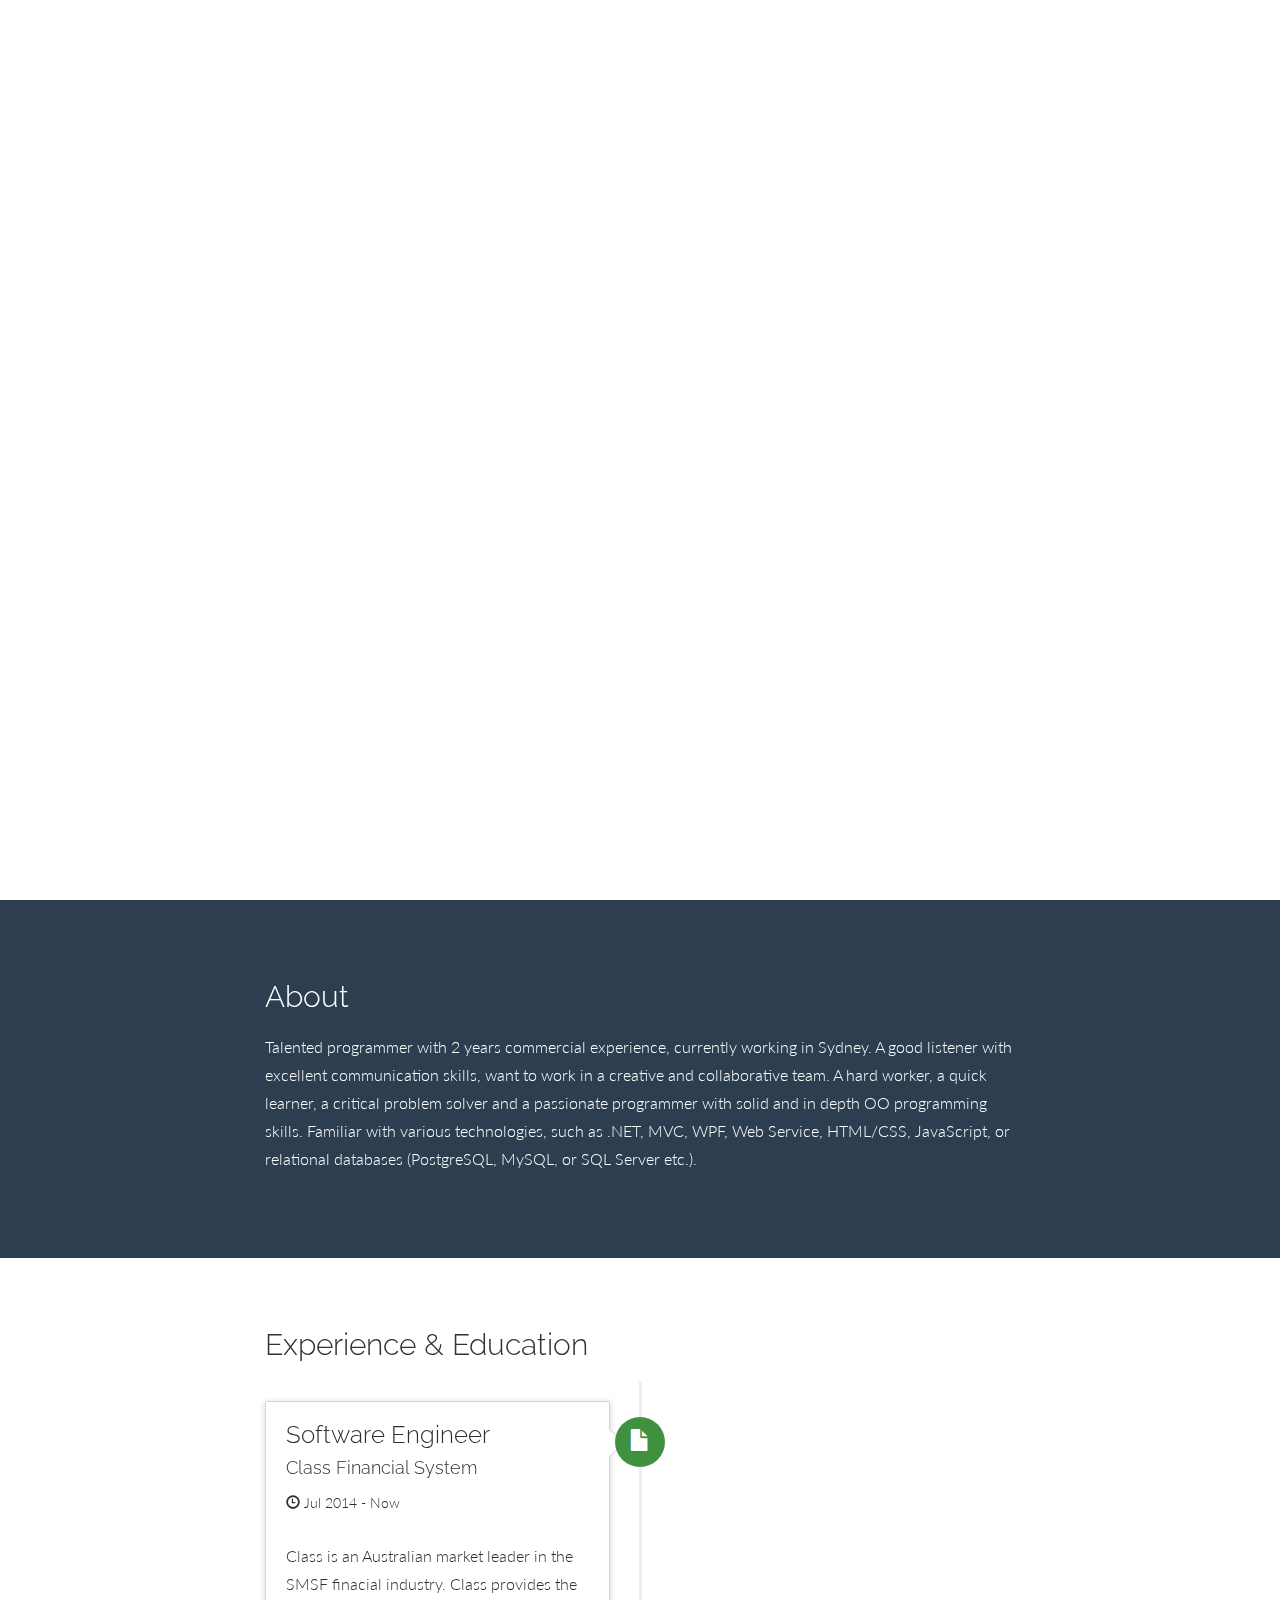
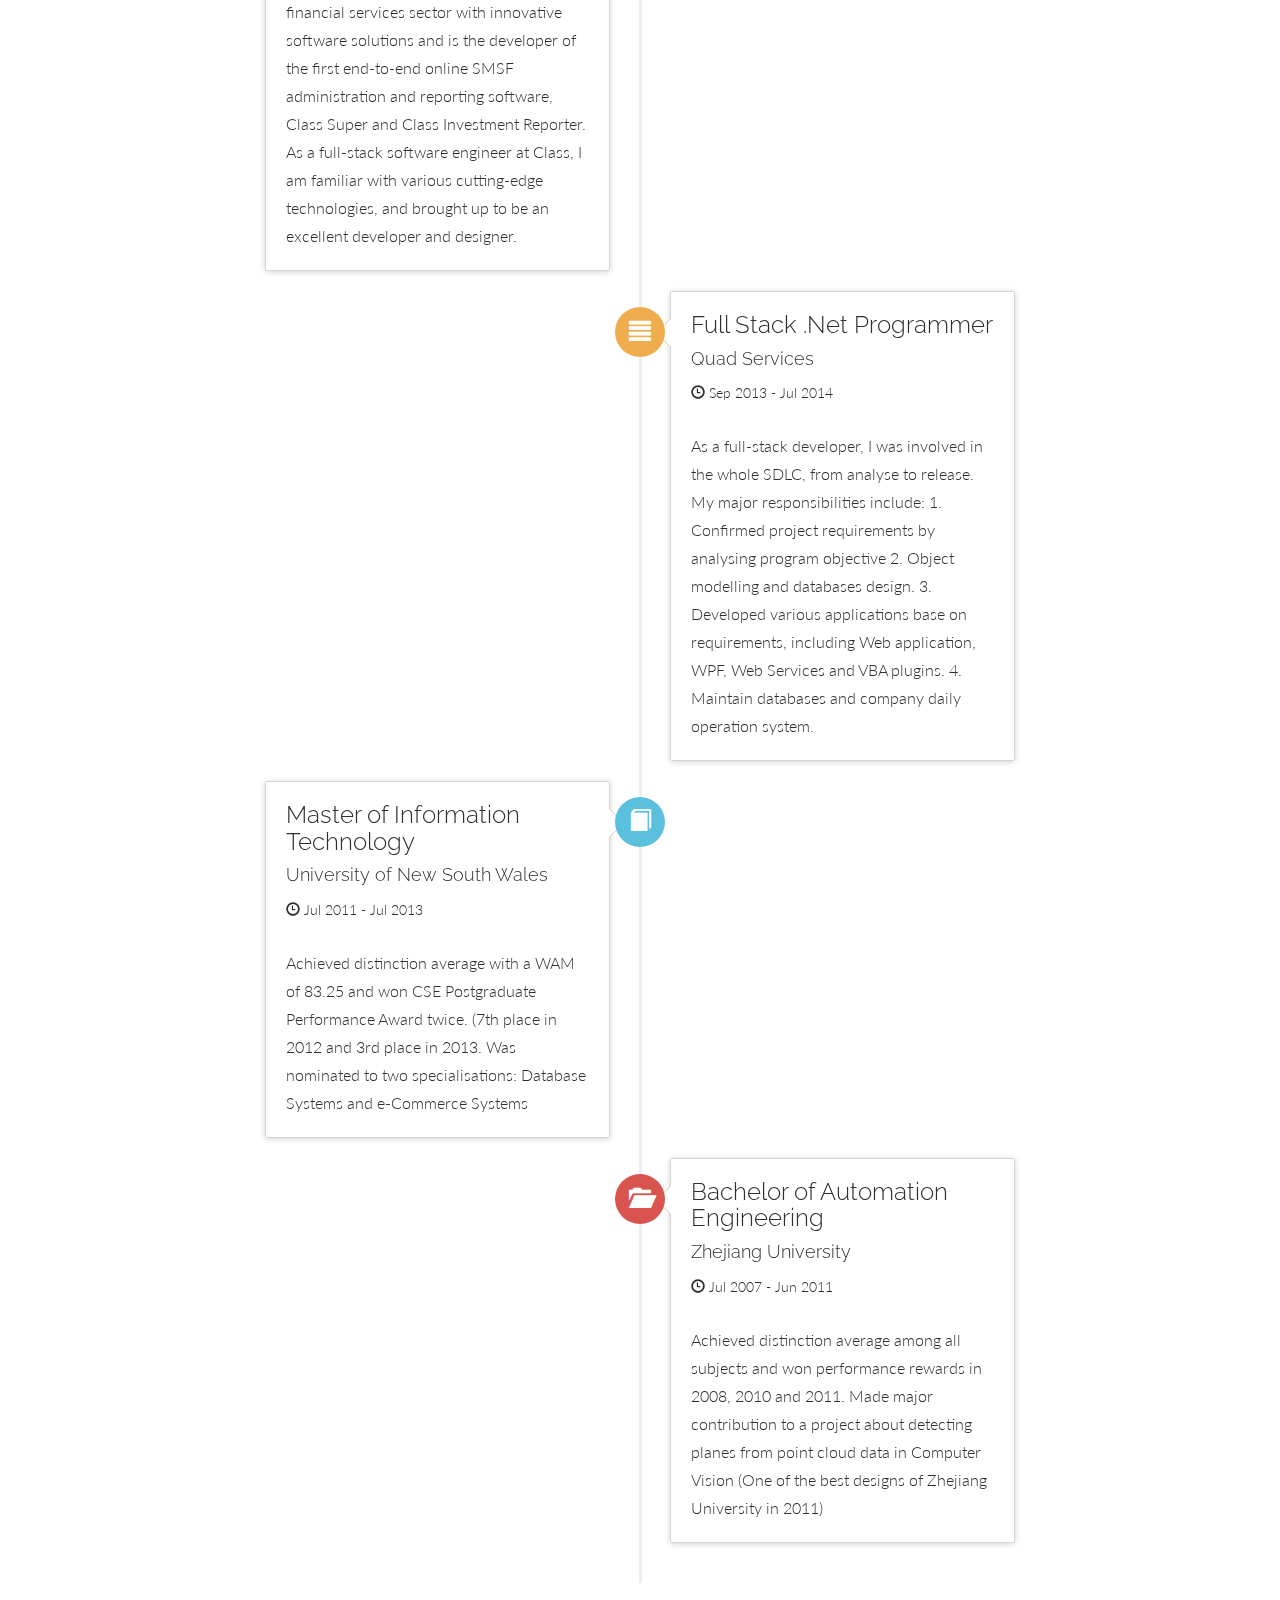
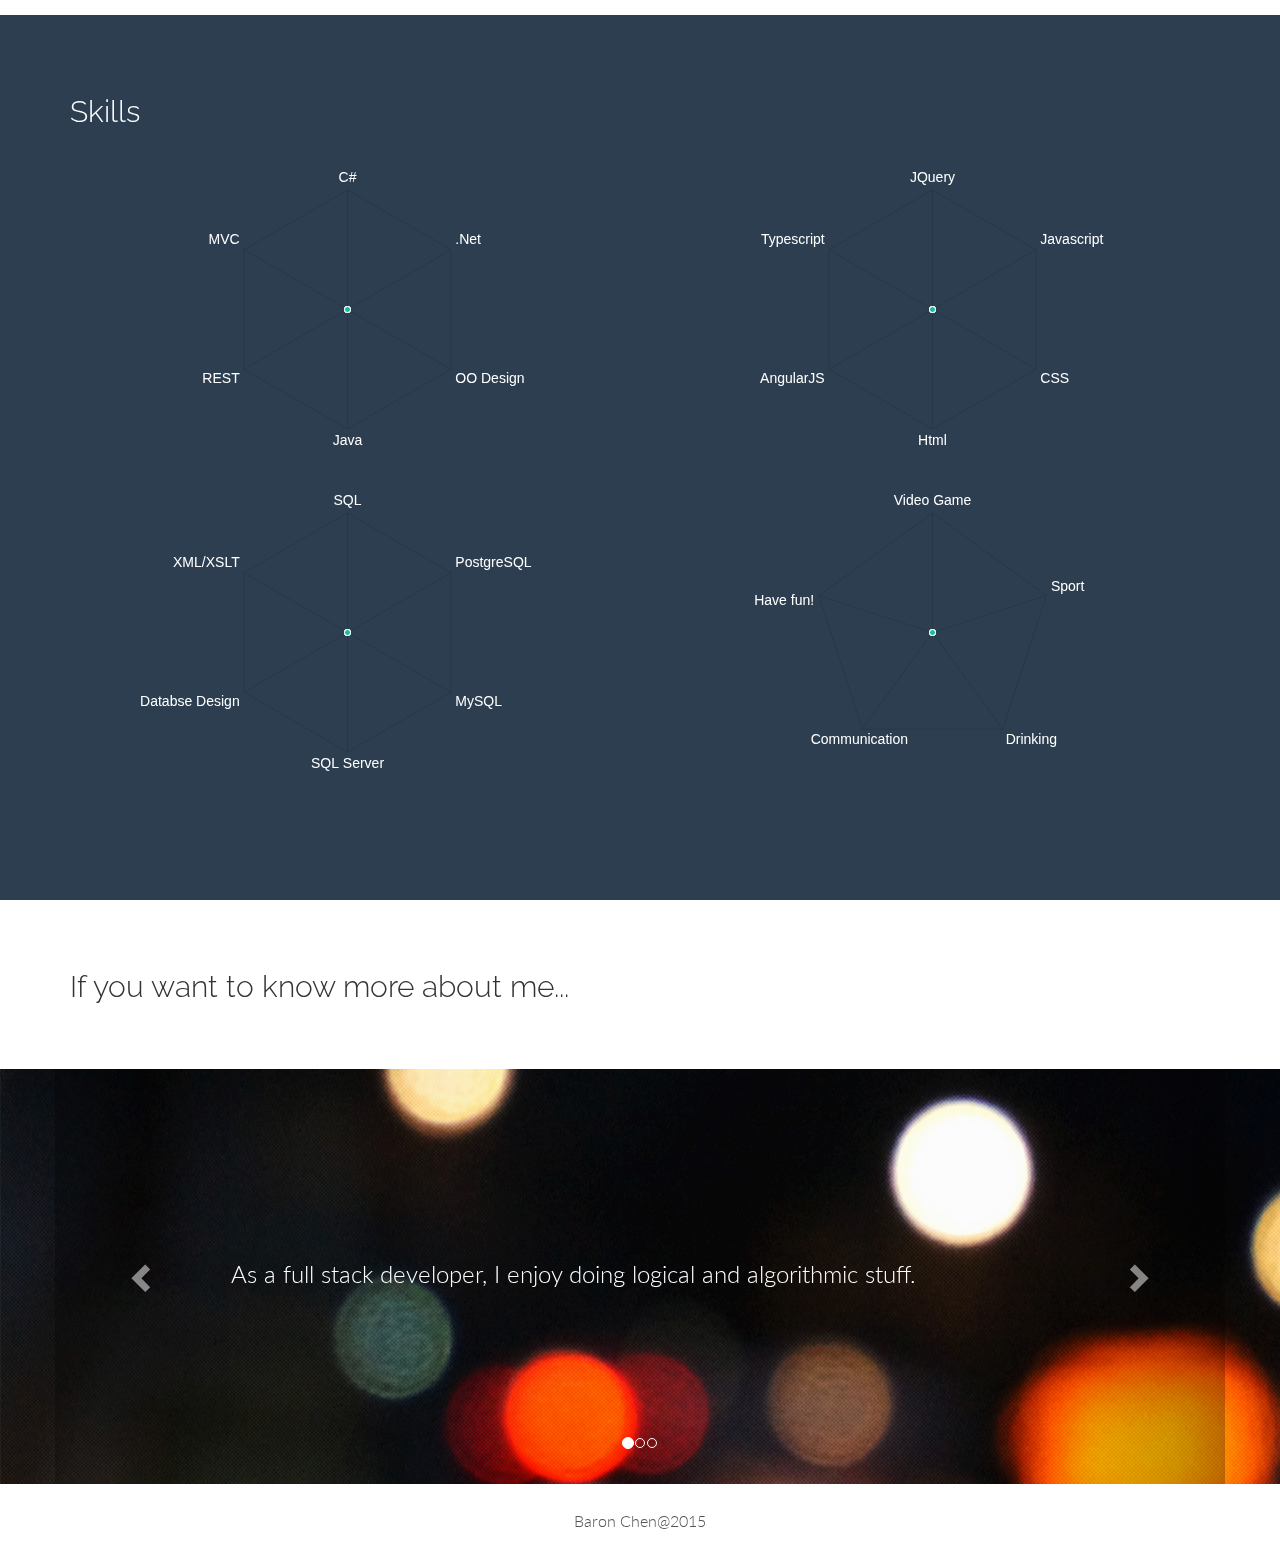
==== index.html @ 8a03bc43 "Deploy commit" ====
﻿<!DOCTYPE html>

<html lang="en">
<head>
	<meta charset="utf-8">
	<meta name="viewport" content="width=device-width, initial-scale=1.0">
	<meta name="description" content="">
	<meta name="author" content="">
	<title>Welcome!</title>

	<style>
		/*Splash style*/
		.splash {
			display: none;
			position: absolute;
			top: 50%;
			left: 50%;
			margin-top: -64px;
			margin-left: -64px;
		}

		[ng-cloak].splash {
			display: block !important;
		}
	</style>

	<link rel="stylesheet" href="css/bootstrap/css/bootstrap.min.css">
	<link rel="stylesheet" href="css/font-awesome/font-awesome.min.css">
	<link rel="stylesheet" href="css/animate.css/animate.min.css">
	<link rel="stylesheet" href="app/css/timeline.css" />
	<link rel="stylesheet" href="css/angualar-chart.js/angular-chart.css" />
	<link href='http://fonts.googleapis.com/css?family=Lato:300,400,700,300italic,400italic' rel='stylesheet' type='text/css'>
	<link href='http://fonts.googleapis.com/css?family=Raleway:400,300,700' rel='stylesheet' type='text/css'>
	<link rel="stylesheet" href="app/css/app.css" />

</head>
<body ng-app="baronCV">

	<div class="splash" ng-cloak="">
		<img src="app/image/Preloader_5.gif"/>
	</div>

	<ui-view ng-cloak=""></ui-view>

	<script src="js/jquery/jquery.min.js"></script>
	<script src="js/angular/angular.min.js"></script>
	<script src="js/Chart.js/Chart.min.js"></script>
	<script src="js/angular-animate/angular-animate.min.js"></script>
	<script src="js/angular-route/angular-route.min.js"></script>
	<script src="js/angular-bootstrap/ui-bootstrap.min.js"></script>
	<script src="js/angular-bootstrap/ui-bootstrap-tpls.min.js"></script>
	<script src="js/ngSmoothScroll/angular-smooth-scroll.min.js"></script>
	<script src="js/angular-scroll-watch/angular-scroll-watch.min.js"></script>
	<script src="js/angular-ui-router/angular-ui-router.min.js"></script>
	<script src="js/angular-resource/angular-resource.min.js"></script>
	<script src="js/angualar-chart.js/angular-chart.min.js"></script>
	<script src="js/angular-touch/angular-touch.min.js"></script>

	<script src="app/app.js"></script>
</body>
</html>
---- app/css/timeline.css ----
﻿.timeline {
	list-style: none;
	padding: 20px 0 20px;
	position: relative;
}

	.timeline:before {
		top: 0;
		bottom: 0;
		position: absolute;
		content: " ";
		width: 3px;
		background-color: #eeeeee;
		left: 50%;
		margin-left: -1.5px;
	}

	.timeline > li {
		margin-bottom: 20px;
		position: relative;
	}

		.timeline > li:before,
		.timeline > li:after {
			content: " ";
			display: table;
		}

		.timeline > li:after {
			clear: both;
		}

		.timeline > li:before,
		.timeline > li:after {
			content: " ";
			display: table;
		}

		.timeline > li:after {
			clear: both;
		}

		.timeline > li > .timeline-panel {
			width: 46%;
			float: left;
			border: 1px solid #d4d4d4;
			border-radius: 2px;
			padding: 20px;
			position: relative;
			-webkit-box-shadow: 0 1px 6px rgba(0, 0, 0, 0.175);
			box-shadow: 0 1px 6px rgba(0, 0, 0, 0.175);
			/*left: -15px;*/
		}

			.timeline > li > .timeline-panel:before {
				position: absolute;
				top: 26px;
				right: -15px;
				display: inline-block;
				border-top: 15px solid transparent;
				border-left: 15px solid #ccc;
				border-right: 0 solid #ccc;
				border-bottom: 15px solid transparent;
				content: " ";
			}

			.timeline > li > .timeline-panel:after {
				position: absolute;
				top: 27px;
				right: -14px;
				display: inline-block;
				border-top: 14px solid transparent;
				border-left: 14px solid #fff;
				border-right: 0 solid #fff;
				border-bottom: 14px solid transparent;
				content: " ";
			}

		.timeline > li > .timeline-badge {
			color: #fff;
			width: 50px;
			height: 50px;
			line-height: 50px;
			font-size: 1.4em;
			text-align: center;
			position: absolute;
			top: 16px;
			left: 50%;
			margin-left: -25px;
			background-color: #999999;
			z-index: 100;
			border-top-right-radius: 50%;
			border-top-left-radius: 50%;
			border-bottom-right-radius: 50%;
			border-bottom-left-radius: 50%;
		}

		.timeline > li.timeline-inverted > .timeline-panel {
			float: right;
			/*left: 15px;*/
		}

			.timeline > li.timeline-inverted > .timeline-panel:before {
				border-left-width: 0;
				border-right-width: 15px;
				left: -15px;
				right: auto;
			}

			.timeline > li.timeline-inverted > .timeline-panel:after {
				border-left-width: 0;
				border-right-width: 14px;
				left: -14px;
				right: auto;
			}

.timeline-badge.primary {
	background-color: #2e6da4 !important;
}

.timeline-badge.success {
	background-color: #3f903f !important;
}

.timeline-badge.warning {
	background-color: #f0ad4e !important;
}

.timeline-badge.danger {
	background-color: #d9534f !important;
}

.timeline-badge.info {
	background-color: #5bc0de !important;
}

.timeline-title {
	margin-top: 0;
	color: inherit;
}

.timeline-body > p,
.timeline-body > ul {
	margin-bottom: 0;
}

	.timeline-body > p + p {
		margin-top: 5px;
	}

@media (max-width: 767px) {
	ul.timeline:before {
		left: 40px;
	}

	ul.timeline > li > .timeline-panel {
		width: calc(100% - 90px);
		width: -moz-calc(100% - 90px);
		width: -webkit-calc(100% - 90px);
	}

	ul.timeline > li > .timeline-badge {
		left: 15px;
		margin-left: 0;
		top: 16px;
	}

	ul.timeline > li > .timeline-panel {
		float: right;
		left: 0px !important;
	}

		ul.timeline > li > .timeline-panel:before {
			border-left-width: 0;
			border-right-width: 15px;
			left: -15px;
			right: auto;
		}

		ul.timeline > li > .timeline-panel:after {
			border-left-width: 0;
			border-right-width: 14px;
			left: -14px;
			right: auto;
		}
}
---- css/angualar-chart.js/angular-chart.css ----
.chart-legend,.bar-legend,.line-legend,.pie-legend,.radar-legend,.polararea-legend,.doughnut-legend{list-style-type:none;margin-top:5px;text-align:center;-webkit-padding-start:0;-moz-padding-start:0;padding-left:0}.chart-legend li,.bar-legend li,.line-legend li,.pie-legend li,.radar-legend li,.polararea-legend li,.doughnut-legend li{display:inline-block;white-space:nowrap;position:relative;margin-bottom:4px;border-radius:5px;padding:2px 8px 2px 28px;font-size:smaller;cursor:default}.chart-legend li span,.bar-legend li span,.line-legend li span,.pie-legend li span,.radar-legend li span,.polararea-legend li span,.doughnut-legend li span{display:block;position:absolute;left:0;top:0;width:20px;height:20px;border-radius:5px}
/*# sourceMappingURL=angular-chart.css.map */
---- app/css/app.css ----
﻿ /* Author: Carlos Alvarez
 * URL: http://alvarez.is
 *
 * Project Name: Kelvin - Free Bootstrap 3 Resume Theme
 * Version: 1.0
 * URL: http://blacktie.co
 *
 * Modified by Baron Chen
 */

body {
  
    font-family: "Lato";
    font-weight: 300;
    font-size: 16px;
    color: #555;

    -webkit-font-smoothing: antialiased;
    -webkit-overflow-scrolling: touch;
}

html,body
{
    width: 100%;
    height: 100%;
    margin: 0px;
    padding: 0px;
}

body, html, .headerwrapSection {
	height: 100%;
}

/* Titles */
h1, h2, h3, h4, h5, h6 {
    font-family: "Raleway";
    font-weight: 300;
    color: #333;
}


/* Paragraph & Typographic */
p {
    line-height: 28px;
    margin-bottom: 25px;
}

.centered {
    text-align: center;
}

/* Links */
a {
    color: #fff;
    word-wrap: break-word;

    -webkit-transition: color 0.1s ease-in, background 0.1s ease-in;
    -moz-transition: color 0.1s ease-in, background 0.1s ease-in;
    -ms-transition: color 0.1s ease-in, background 0.1s ease-in;
    -o-transition: color 0.1s ease-in, background 0.1s ease-in;
    transition: color 0.1s ease-in, background 0.1s ease-in;
}

a:hover,
a:focus {
    color: #7b7b7b;
    text-decoration: none;
    outline: 0;
	background: transparent !important;
}

a:before,
a:after {
    -webkit-transition: color 0.1s ease-in, background 0.1s ease-in;
    -moz-transition: color 0.1s ease-in, background 0.1s ease-in;
    -ms-transition: color 0.1s ease-in, background 0.1s ease-in;
    -o-transition: color 0.1s ease-in, background 0.1s ease-in;
    transition: color 0.1s ease-in, background 0.1s ease-in;
}

 hr {
    display: block;
    height: 1px;
    border: 0;
    border-top: 1px solid #ccc;
    margin: 1em 0;
    padding: 0;
}


/*---------------------------------------------------
	3.1 Topbar
---------------------------------------------------*/

#section-topbar {
	position: fixed;
	top: 0;
	left: 0;
	right: 0;
	z-index: 10000;
	overflow: visible;
	font: normal 16px/24px  'Open Sans', "Helvetica Neue", Helvetica, Arial, sans-serif;
	-webkit-transform: translateZ(0);
}


#topbar-inner {
	/*background: #111;*/
	line-height: 0;
	text-align: center;
}

/*
	Top Bar

	By default, top navigation bar uses "fixed" position
*/
#section-topbar ul#nav {
	display: inline-block;
	position: relative;
	margin: 0;
	padding: 0;

	/*border-right: 1px solid #222;*/

	/* For IE, the outcast */
	zoom:1;
	*display: inline;
}

#section-topbar ul#nav > li {
	display: block;
    float: left;
    padding: 0;
}

#section-topbar a.current {
	color: #f85c37 !important;
}

#section-topbar ul#nav a {
  display: block;
  font: normal 11px/18px "Helvetica Neue", Helvetica, Arial, sans-serif;
  text-decoration: none;
  padding: 18px 20px 18px 20px;
  /*border-left: 1px solid #222;*/
}



#section-topbar #topbar-inner.showBackgroud ul#nav a:hover {
  background: #222 !important;
  text-decoration: none;
  border-left: 1px solid #222;
}

#section-topbar i {
	font-size: 25px;
}
/*---------------------------------------------------
	SECTION WRAPS
---------------------------------------------------*/

/* Header Wrap */
#headerwrap {
	background: url(../image/City_of_sydney.jpg) no-repeat center top;
	/*margin-top: 60px;*/
	padding-top:10%;
	text-align:center;
	background-attachment: relative;
	background-position: center center;
	min-height: 100%;
	width: 100%;
	
    -webkit-background-size: 100%;
    -moz-background-size: 100%;
    -o-background-size: 100%;
    background-size: 100%;

    -webkit-background-size: cover;
    -moz-background-size: cover;
    -o-background-size: cover;
    background-size: cover;
}

#headerwrap h1 {
	font-size: 80px;
	color: white;
}

#headerwrap h3 {
	font-size: 20px;
	color: white;
}

/* Intnro Wrap */

#intro {
	background: #2c3e50;
	padding-top: 60px;
	padding-bottom: 60px;
	color: white;
} 

#intro h1, h2, h5 {
	color: white;
}



#intro i {
	color: white;
	font-size: 20px;
	padding-right: 8px;
	vertical-align: middle;
}


#skillswrap {
	background: #2c3e50;
	padding-top: 60px;
	padding-bottom: 60px;
	color: white;
}

#skillswrap p {
	font-size: 24px;
}

#skillswrap .chart {
	margin-bottom: 40px;
}

#footwrap {
	background: #2f2f2f;
}

#footwrap p {
	color: white;
}

#footwrap h5 {
	color: white;
}


#footwrap t {
	font-weight: 700;
}

#footwrap i {
	padding-right: 8px;
	color: #1abc9c;
}

/* Copyright Wrap */

#c {
	background: #222222;
	padding-top: 15px;
	text-align: right;
}

#c p {
	color: white
}



/* Global Values */

.desc {
	padding-top: 50px;
}

.desc {
	color: #2f2f2f;
}

.desc t {
	color: #34495e;
	font-weight: 700;
}

.desc imp {
	padding: 6px;
	color: white;
	background: #34495e;
}

.desc more {
	color: #95a5a6;
}


sm {
	font-size: 12px;
}


#experience h2 {
	color: #333;	
}


/*Animation*/
.showBackgroud-add, .showBackgroud-remove {
  -webkit-transition:all cubic-bezier(0.250, 0.460, 0.450, 0.940) 0.4s;
  -moz-transition:all cubic-bezier(0.250, 0.460, 0.450, 0.940) 0.4s;
  -o-transition:all cubic-bezier(0.250, 0.460, 0.450, 0.940) 0.4s;
  transition:all cubic-bezier(0.250, 0.460, 0.450, 0.940) 0.4s;
}


.showBackgroud,
.showBackgroud-add.showBackgroud-add-active {
  background: #111;
}

.showBackgroud-remove.showBackgroud-remove-active {
  background: transparent;
}

/*#section-topbar ul#nav a*/

.showBorder,
.showBorder-add.showBorder-add-active {
  border-left: 1px solid #222;
}

.showBackgroud-remove.showBackgroud-remove-active {
  border-left: none;
}

/*#section-topbar ul#nav*/
.showRightBorder,
.showRightBorder-add.showRightBorder-add-active {
  border-right: 1px solid #222;
}

.showRightBorder-remove.showRightBorder-remove-active {
  border-right: none;
}

.timeline-panel.glowing {
  border: 1px solid #6EA2DE !important;
   -webkit-box-shadow: 0px 0px 10px #6EA2DE !important;
  box-shadow:  0px 0px 10px #6EA2DE !important;
}

.timeline > li > .timeline-panel.glowing:before {
	border-left-color: #6EA2DE !important;
	border-right-color:  #6EA2DE !important;
}

.timeline > li.timeline-inverted > .timeline-panel.glowing:before {
	border-left-color: #6EA2DE !important;
	border-right-color: #6EA2DE !important;
}



.scrolldown {
	position: fixed;
    bottom: 5%;
	left: 40%;
	text-align: center;
	width: 20%;

}

.my-text-muted {
	color: #d3d3d3;
}

.section-title {
	margin-bottom: 20px;
}

#contactWrap h2 {
	color: #333;	
}

@media screen and (max-width:760px) {
    #linkedinXsSmall {display: block;}
    #linkedinSmall {display: none;} 
    #linkedinMedium {display: none;} 
    #linkedinDesktop {display: none;}  
}

@media screen and (min-width:761px) and (max-width:960px) {
    #linkedinXsSmall {display: none;}
    #linkedinSmall {display: block;} 
    #linkedinMedium {display: none;} 
    #linkedinDesktop {display: none;} 
}

@media screen and (min-width:961px) and (max-width:1280px) {
    #linkedinXsSmall {display: none;} 
    #linkedinSmall {display: none;} 
    #linkedinMedium {display: block;} 
    #linkedinDesktop {display: none;} 
}
/* apply to all larger devices */
@media screen and (min-width:1281px) {
    #linkedinXsSmall {display: none;} 
    #linkedinSmall {display: none;} 
    #linkedinMedium {display: none;} 
    #linkedinDesktop {display: block;} 
}

#footwrap .container {
	padding: 0;
}

#footwrap .row {
	margin-right: 0;
	margin-left: 0;
}

#footwrap .col-lg-12 {
	padding: 0;
}

#footwrap {
	background: url(../image/footer-bg.jpg) no-repeat center left;
}


@media screen and (max-height: 800px) {
	#headerwrap h1 {
		font-size: 40px;
	}
}

@media screen and (max-height:960px) {
	.carousel-fake-content {
		padding-top: 15px;
		height: 415px;
		line-height: 400px;
	}

	#footwrap p {
		font-size: 24px;
		display: inline-block;
		vertical-align: middle;
		line-height: normal;
		width: 70%;
	}

	#headerwrap {
		padding-top: 25%;
	}
}

@media screen and (min-height:961px) {
	.carousel-fake-content {
		padding-top: 30px;
		height: 630px;
		line-height: 600px;
	}

	#footwrap p {
		font-size: 36px;
		display: inline-block;
		vertical-align: middle;
		line-height: normal;
		width: 70%;
	}
}


#author p {
	padding-top: 2%;
}




/** {
  background: #000 !important;
  color: #0f0 !important;
  outline: solid #f00 1px !important;
}*/
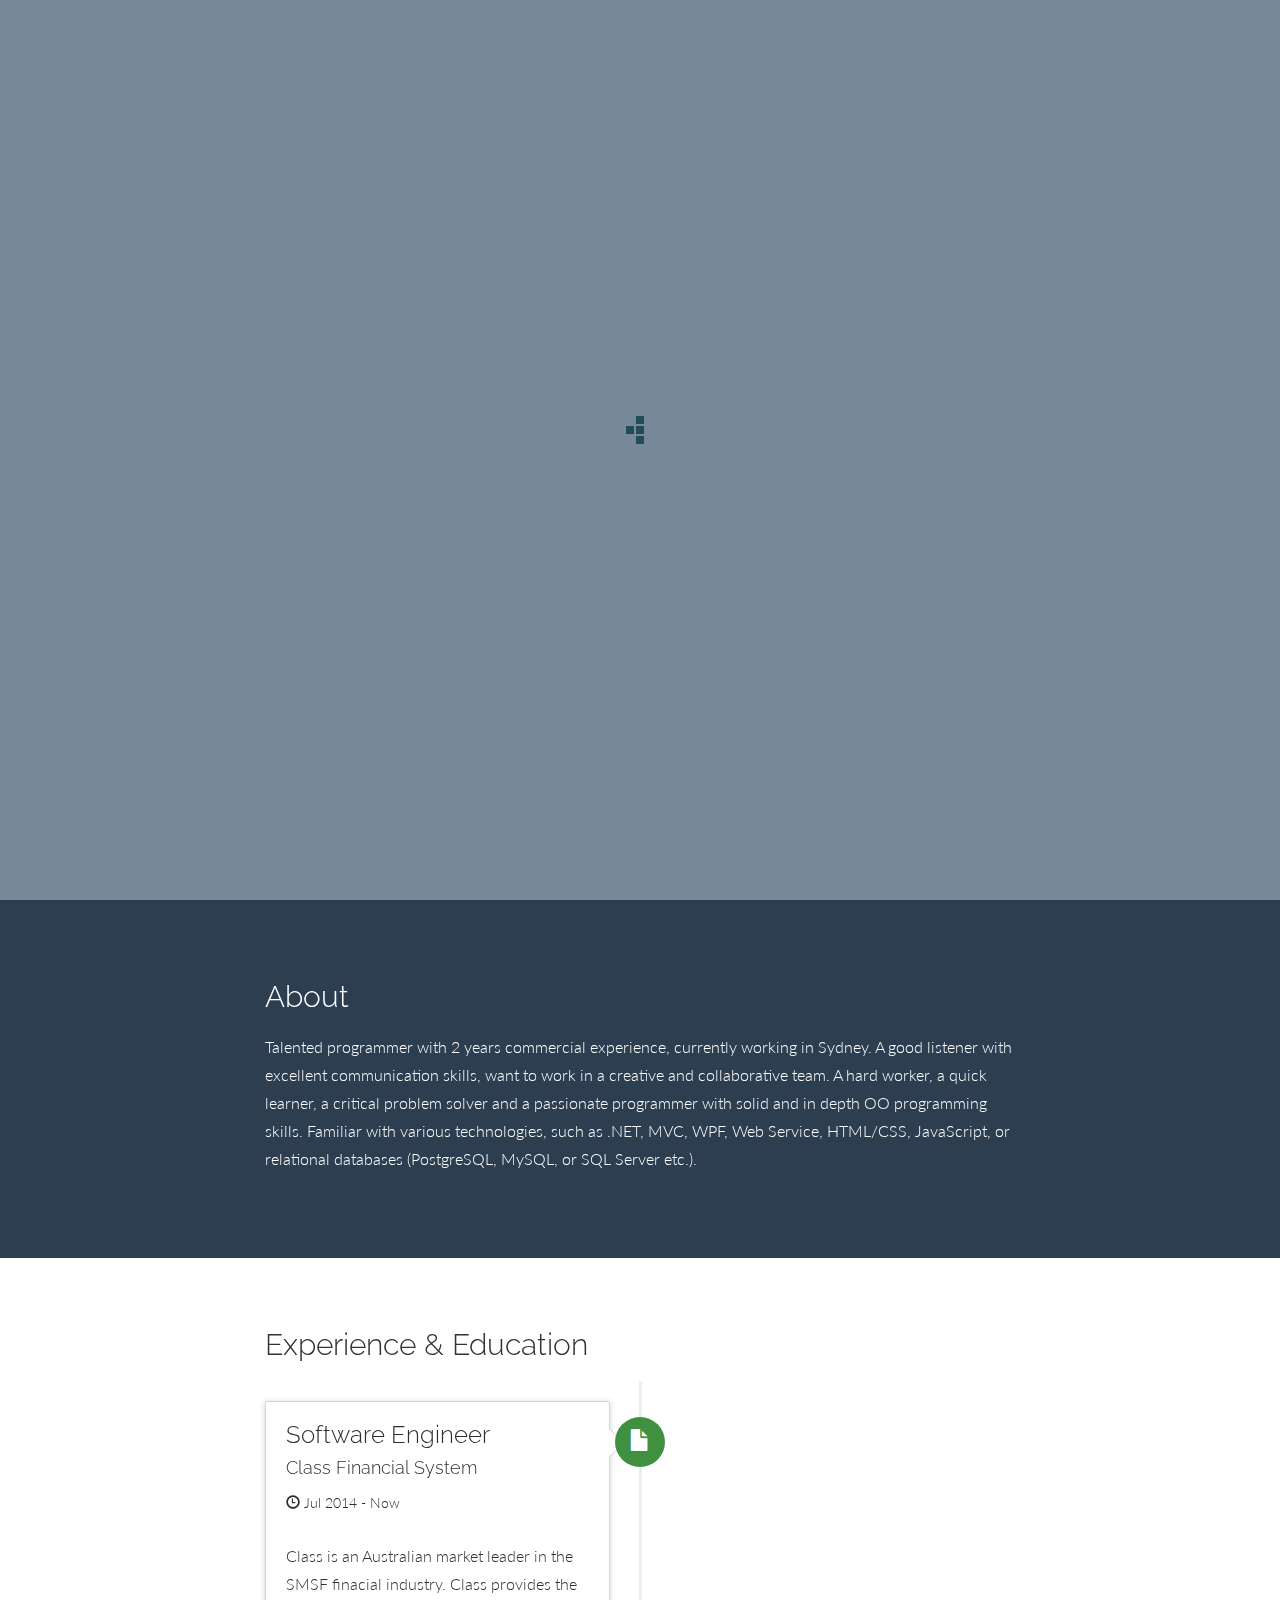
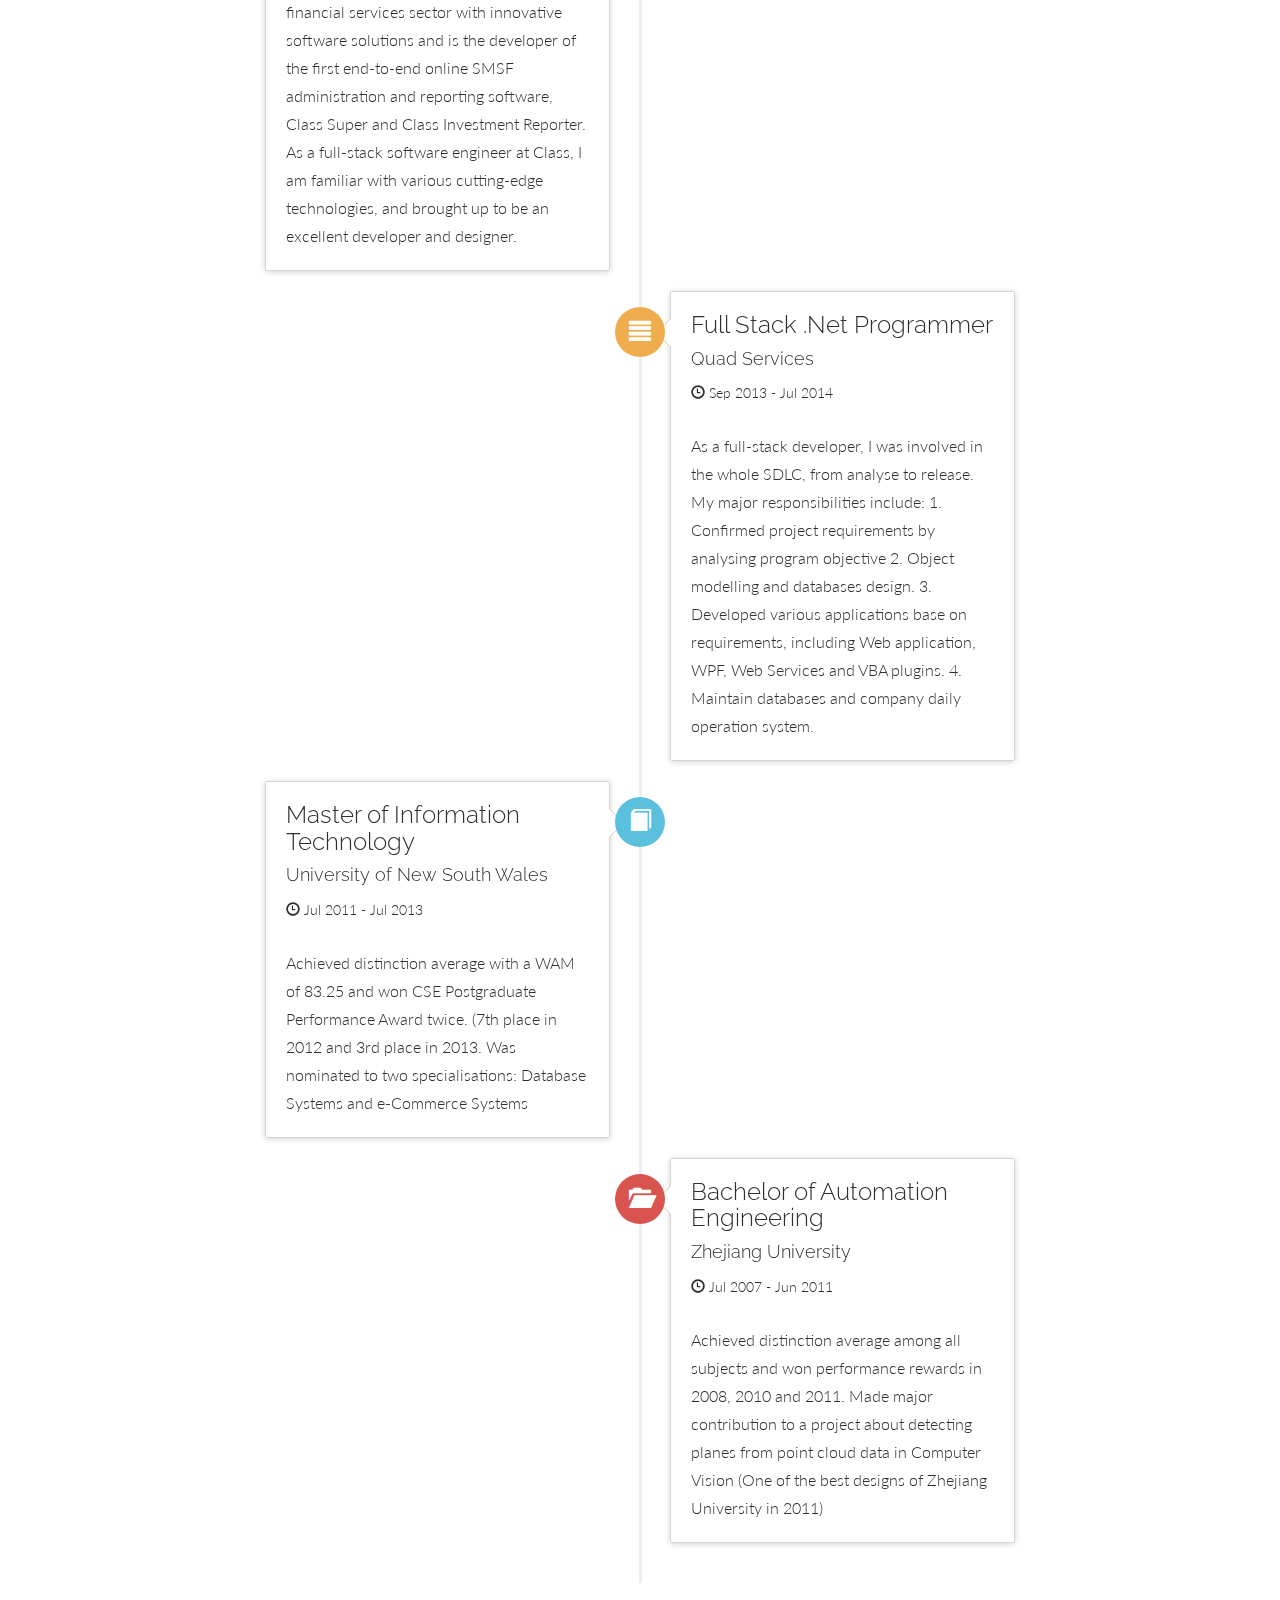
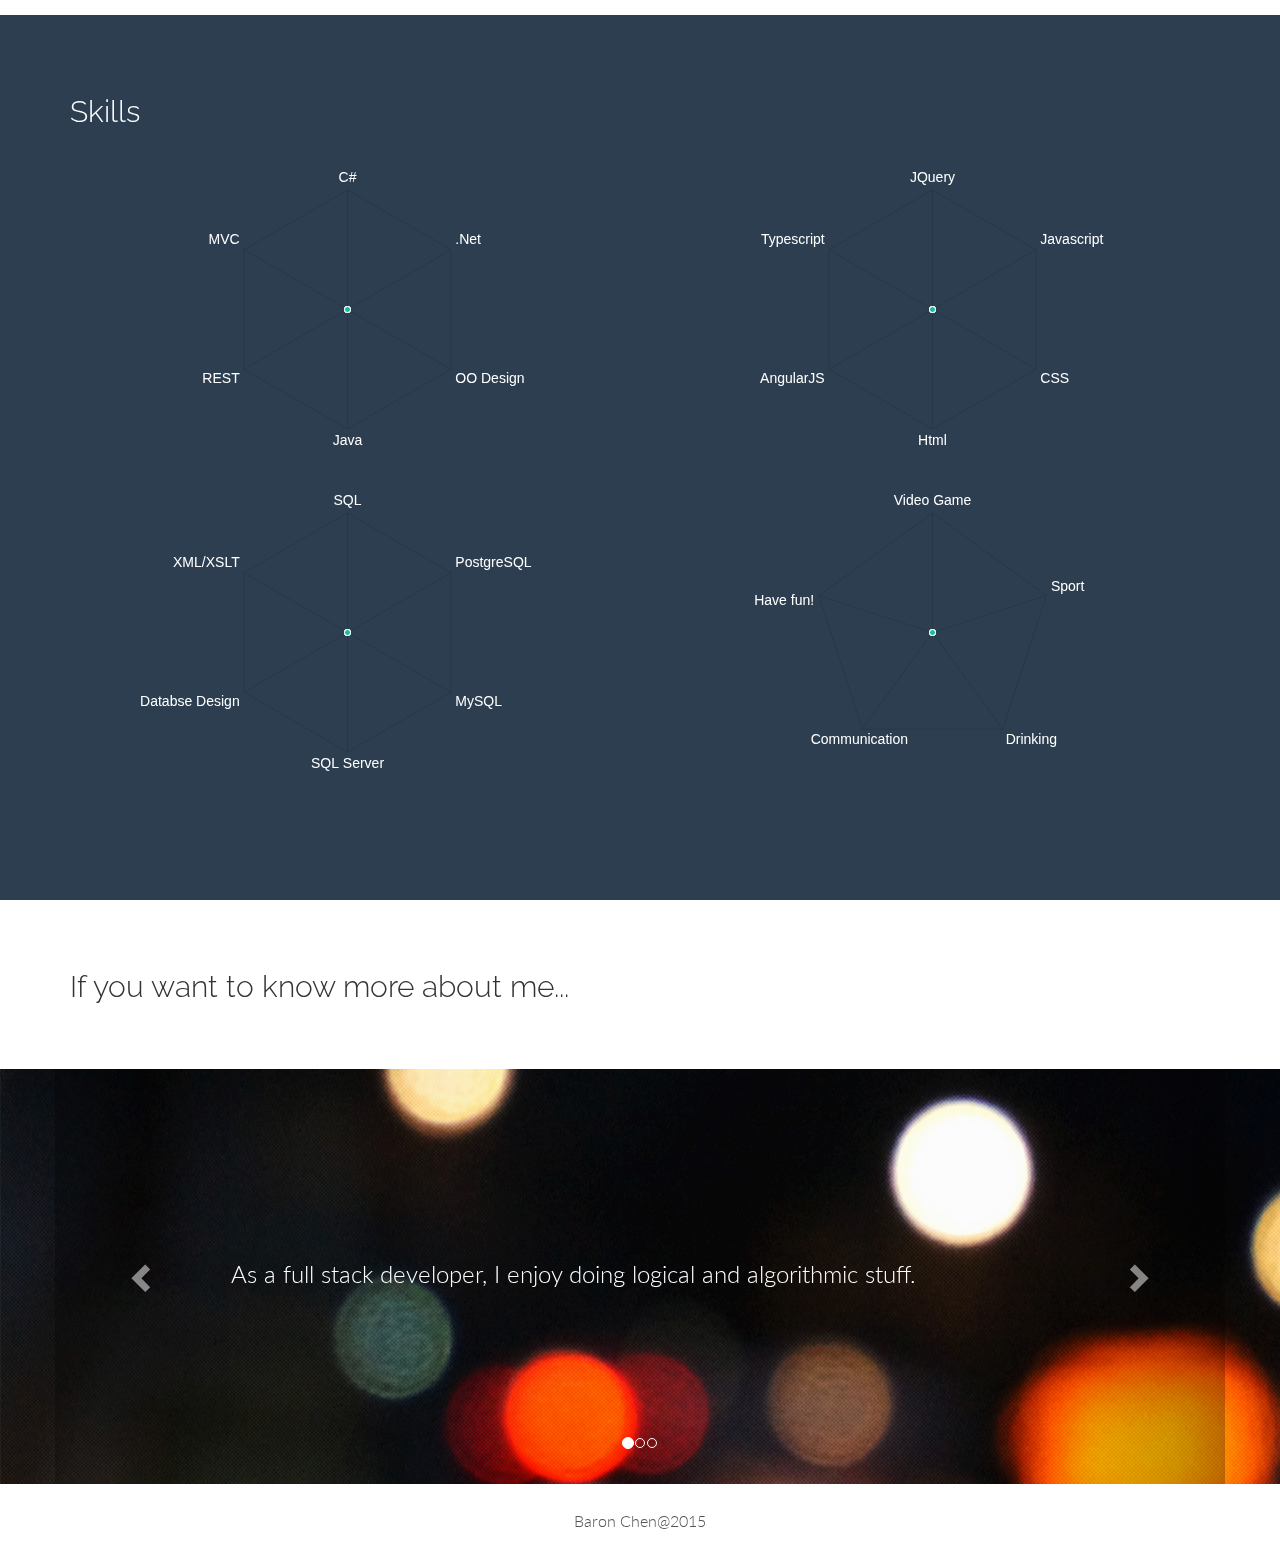
==== commit 10627758: "Improvement made. Deploy again." ====
--- a/index.html
+++ b/index.html
@@ -11,16 +11,21 @@
 	<style>
 		/*Splash style*/
 		.splash {
-			display: none;
-			position: absolute;
+			position: fixed;
+			top: 0;
+			left: 0;
+			height: 100%;
+			width: 100%;
+			background: #778899;
+			z-index: 10000;
+		}
+
+		.splash img {
+			position: fixed;	
 			top: 50%;
 			left: 50%;
 			margin-top: -64px;
 			margin-left: -64px;
-		}
-
-		[ng-cloak].splash {
-			display: block !important;
 		}
 	</style>
 
@@ -36,11 +41,11 @@
 </head>
 <body ng-app="baronCV">
 
-	<div class="splash" ng-cloak="">
-		<img src="app/image/Preloader_5.gif"/>
+	<div class="splash" ng-hide="topbarLoaded && aboutLoaded && headerwrapLoaded && skillLoaded && contactLoaded && experienceLoaded">
+		<img src="app/image/Preloader_5.gif" />
 	</div>
 
-	<ui-view ng-cloak=""></ui-view>
+	<ui-view></ui-view>
 
 	<script src="js/jquery/jquery.min.js"></script>
 	<script src="js/angular/angular.min.js"></script>
@@ -55,6 +60,8 @@
 	<script src="js/angular-resource/angular-resource.min.js"></script>
 	<script src="js/angualar-chart.js/angular-chart.min.js"></script>
 	<script src="js/angular-touch/angular-touch.min.js"></script>
+	<script src="js/imagesloaded/imagesloaded.pkgd.min.js"></script>
+	<script src="js/imagesloaded/angular-images-loaded.js"></script>
 
 	<script src="app/app.js"></script>
 </body>
--- a/app/css/app.css
+++ b/app/css/app.css
@@ -97,7 +97,7 @@
 	top: 0;
 	left: 0;
 	right: 0;
-	z-index: 10000;
+	z-index: 5000;
 	overflow: visible;
 	font: normal 16px/24px  'Open Sans', "Helvetica Neue", Helvetica, Arial, sans-serif;
 	-webkit-transform: translateZ(0);
@@ -427,9 +427,23 @@
 }
 
 
-@media screen and (max-height: 800px) {
+@media screen and (max-height: 800px) and (min-height: 480px){
 	#headerwrap h1 {
 		font-size: 40px;
+	}
+
+	#headerwrap {
+		padding-top: 25%;
+	}
+}
+
+@media screen and (max-height: 480px){
+	#headerwrap h1 {
+		font-size: 40px;
+	}
+
+	#headerwrap {
+		padding-top: 12%;
 	}
 }
 
@@ -448,9 +462,6 @@
 		width: 70%;
 	}
 
-	#headerwrap {
-		padding-top: 25%;
-	}
 }
 
 @media screen and (min-height:961px) {
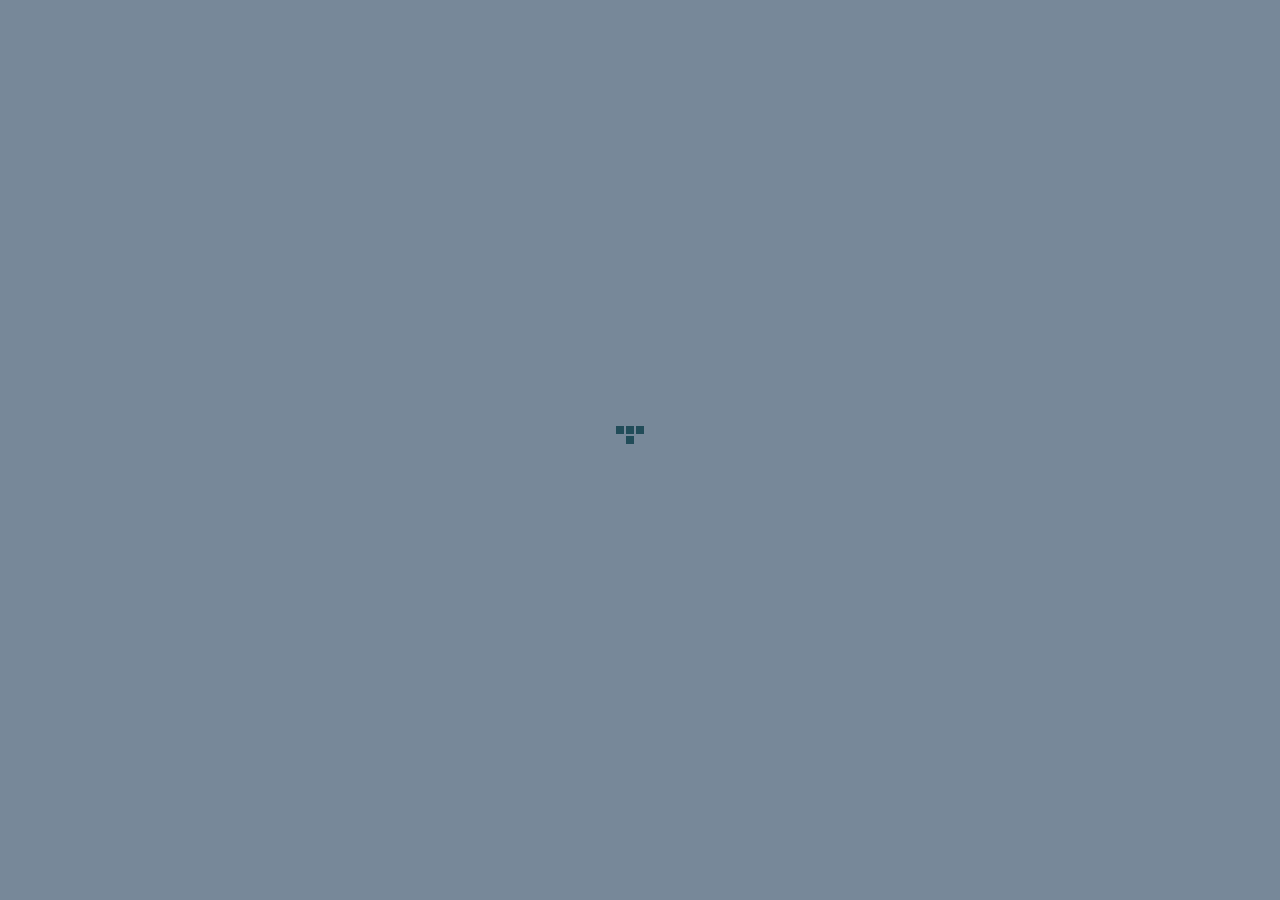
==== commit 0b183ef1: "Deploy with multi language support" ====
--- a/index.html
+++ b/index.html
@@ -32,11 +32,12 @@
 	<link rel="stylesheet" href="css/bootstrap/css/bootstrap.min.css">
 	<link rel="stylesheet" href="css/font-awesome/font-awesome.min.css">
 	<link rel="stylesheet" href="css/animate.css/animate.min.css">
-	<link rel="stylesheet" href="app/css/timeline.css" />
 	<link rel="stylesheet" href="css/angualar-chart.js/angular-chart.css" />
+	<link rel="stylesheet" href="app/customlib/flag-icon.min.css"/>
 	<link href='http://fonts.googleapis.com/css?family=Lato:300,400,700,300italic,400italic' rel='stylesheet' type='text/css'>
 	<link href='http://fonts.googleapis.com/css?family=Raleway:400,300,700' rel='stylesheet' type='text/css'>
-	<link rel="stylesheet" href="app/css/app.css" />
+
+	<link rel="stylesheet" href="app/css/style.min.css"/>
 
 </head>
 <body ng-app="baronCV">
@@ -60,8 +61,8 @@
 	<script src="js/angular-resource/angular-resource.min.js"></script>
 	<script src="js/angualar-chart.js/angular-chart.min.js"></script>
 	<script src="js/angular-touch/angular-touch.min.js"></script>
-	<script src="js/imagesloaded/imagesloaded.pkgd.min.js"></script>
-	<script src="js/imagesloaded/angular-images-loaded.js"></script>
+	<script src="app/customlib/imagesloaded/imagesloaded.pkgd.min.js"></script>
+	<script src="app/customlib/imagesloaded/angular-images-loaded.js"></script>
 
 	<script src="app/app.js"></script>
 </body>
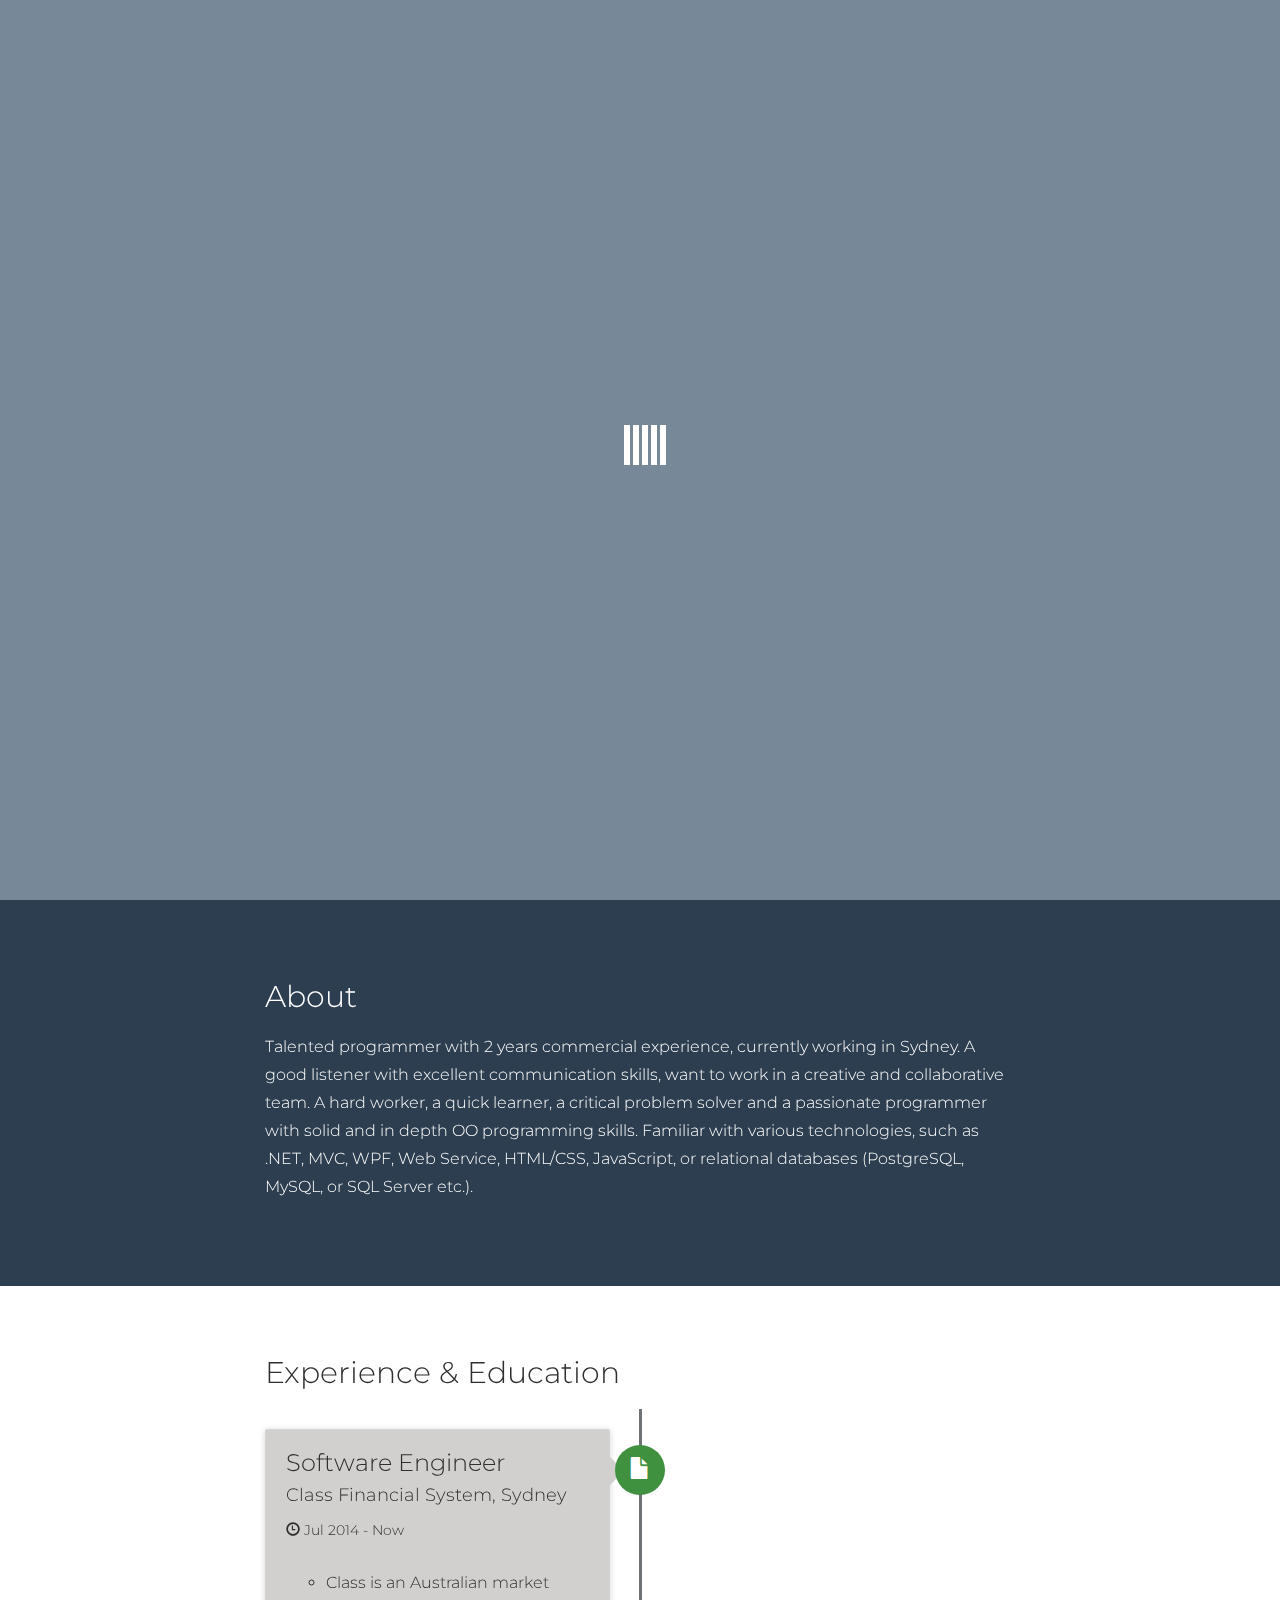
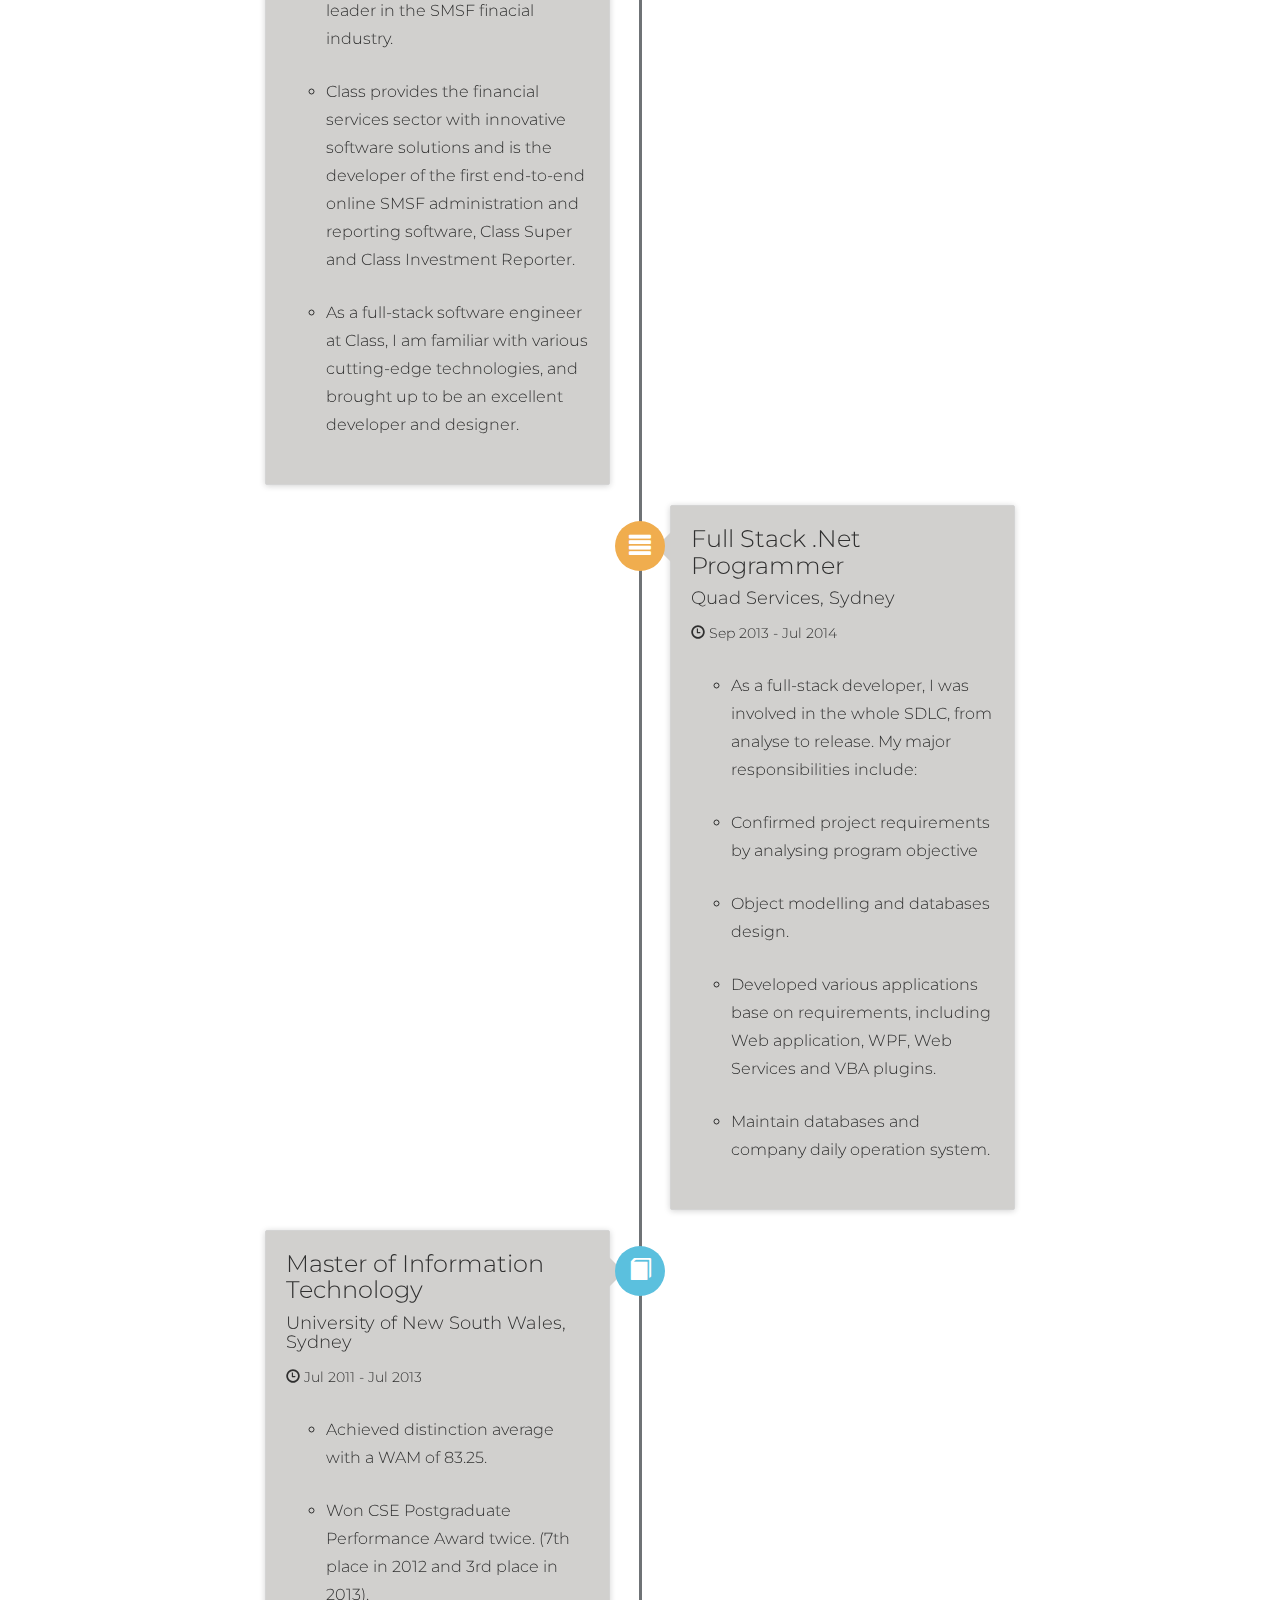
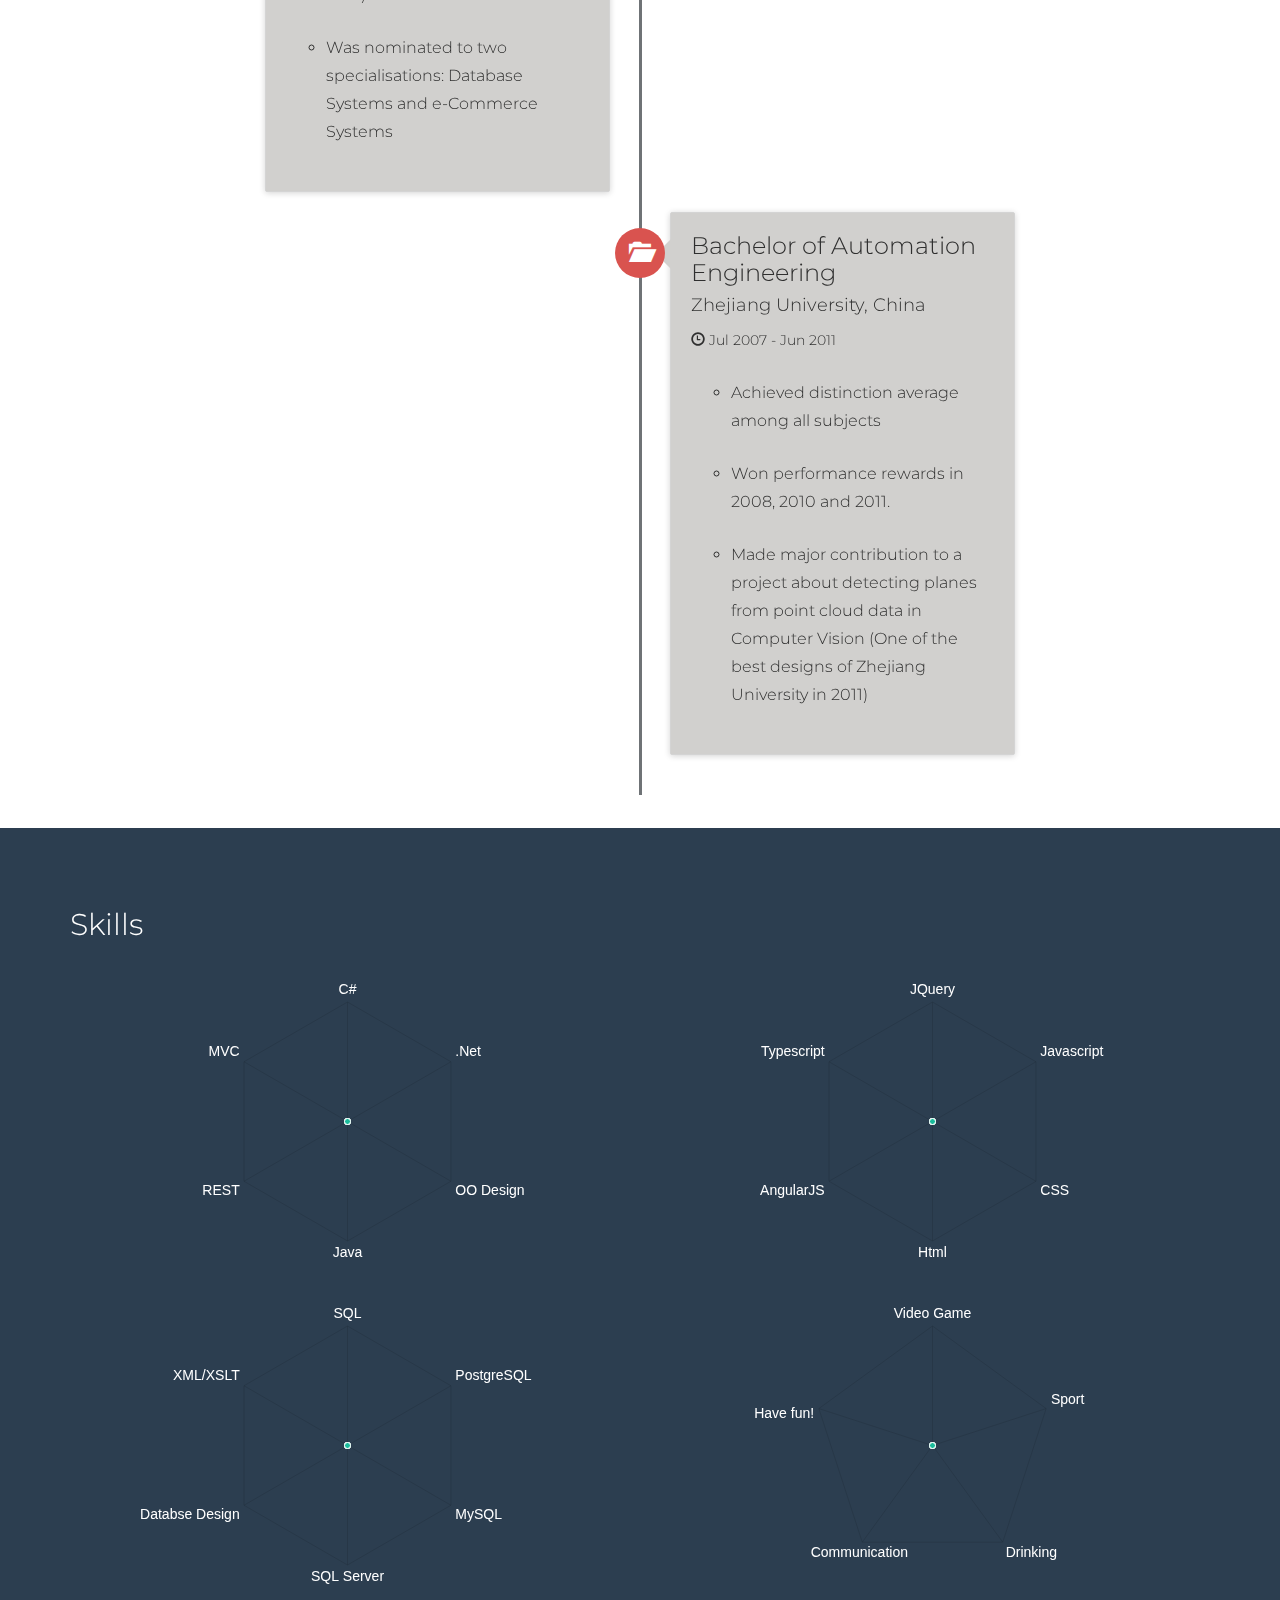
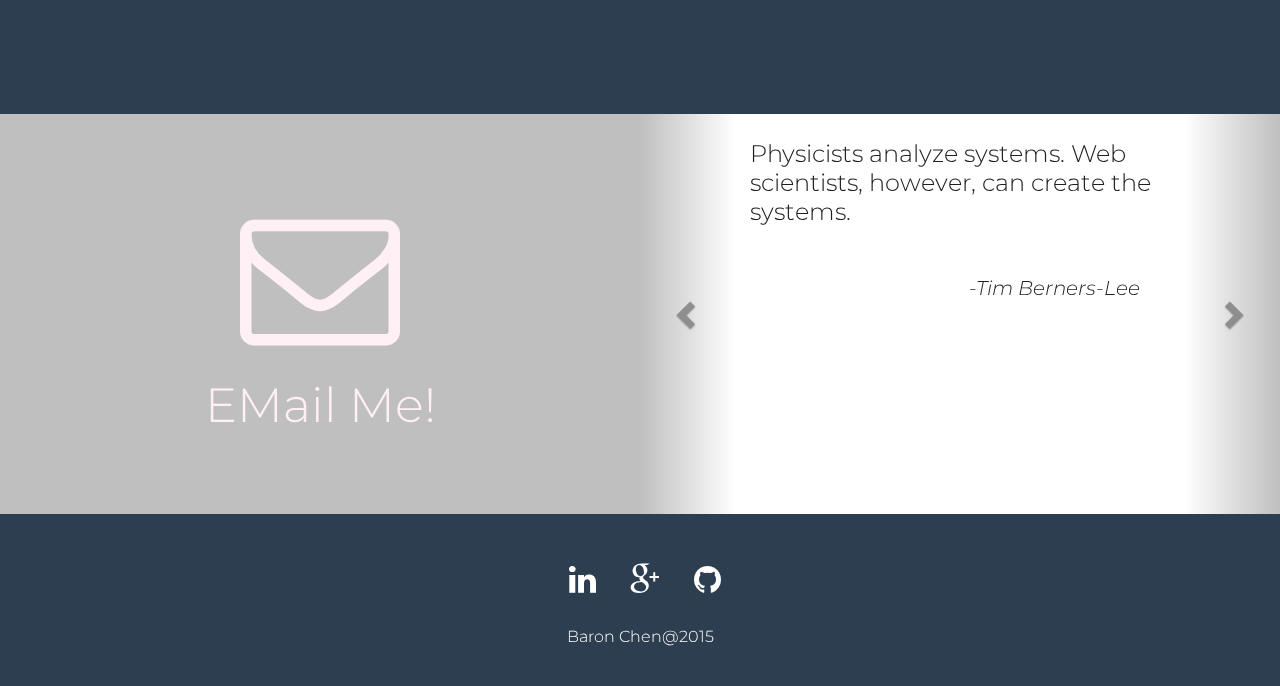
==== commit 5ac10773: "* structure change. performance improvement." ====
--- a/index.html
+++ b/index.html
@@ -27,6 +27,20 @@
 			margin-top: -64px;
 			margin-left: -64px;
 		}
+
+		.splash .my-spinner {
+			position: fixed;	
+			top: 50%;
+			left: 50%;
+			margin-top: -25px;
+			margin-left: -20px;
+			color: white;
+		}
+
+		.splash .my-spinner .sk-rect {
+			background-color: white;
+		}
+
 	</style>
 
 	<link rel="stylesheet" href="css/bootstrap/css/bootstrap.min.css">
@@ -34,7 +48,8 @@
 	<link rel="stylesheet" href="css/animate.css/animate.min.css">
 	<link rel="stylesheet" href="css/angualar-chart.js/angular-chart.css" />
 	<link rel="stylesheet" href="app/customlib/flag-icon.min.css"/>
-	<link href='http://fonts.googleapis.com/css?family=Lato:300,400,700,300italic,400italic' rel='stylesheet' type='text/css'>
+	<link rel="stylesheet" href="css/SpinKit/spinkit.css"/>
+	<link href='https://fonts.googleapis.com/css?family=Montserrat' rel='stylesheet' type='text/css'>
 	<link href='http://fonts.googleapis.com/css?family=Raleway:400,300,700' rel='stylesheet' type='text/css'>
 
 	<link rel="stylesheet" href="app/css/style.min.css"/>
@@ -43,7 +58,14 @@
 <body ng-app="baronCV">
 
 	<div class="splash" ng-hide="topbarLoaded && aboutLoaded && headerwrapLoaded && skillLoaded && contactLoaded && experienceLoaded">
-		<img src="app/image/Preloader_5.gif" />
+		<!--<img src="app/image/Preloader_5.gif"/>-->
+		<div class="sk-wave my-spinner">
+			<div class="sk-rect sk-rect1"></div>
+			<div class="sk-rect sk-rect2"></div>
+			<div class="sk-rect sk-rect3"></div>
+			<div class="sk-rect sk-rect4"></div>
+			<div class="sk-rect sk-rect5"></div>
+		</div>
 	</div>
 
 	<ui-view></ui-view>
@@ -55,12 +77,12 @@
 	<script src="js/angular-route/angular-route.min.js"></script>
 	<script src="js/angular-bootstrap/ui-bootstrap.min.js"></script>
 	<script src="js/angular-bootstrap/ui-bootstrap-tpls.min.js"></script>
-	<script src="js/ngSmoothScroll/angular-smooth-scroll.min.js"></script>
-	<script src="js/angular-scroll-watch/angular-scroll-watch.min.js"></script>
+	<!--<script src="js/ngSmoothScroll/angular-smooth-scroll.min.js"></script>-->
 	<script src="js/angular-ui-router/angular-ui-router.min.js"></script>
 	<script src="js/angular-resource/angular-resource.min.js"></script>
 	<script src="js/angualar-chart.js/angular-chart.min.js"></script>
-	<script src="js/angular-touch/angular-touch.min.js"></script>
+	<script src="js/angular-scroll/angular-scroll.min.js"></script>
+	<!--<script src="js/angular-touch/angular-touch.min.js"></script>-->
 	<script src="app/customlib/imagesloaded/imagesloaded.pkgd.min.js"></script>
 	<script src="app/customlib/imagesloaded/angular-images-loaded.js"></script>
 
--- a/app/customlib/flag-icon.min.css
+++ b/app/customlib/flag-icon.min.css
@@ -0,0 +1 @@
+.flag-icon,.flag-icon-background{background-repeat:no-repeat;background-size:contain;background-position:50%}.flag-icon{position:relative;display:inline-block;width:1.33333333em;line-height:1em}.flag-icon:before{content:"\00a0"}.flag-icon.flag-icon-squared{width:1em}.flag-icon-ad{background-image:url(../flags/4x3/ad.svg)}.flag-icon-ad.flag-icon-squared{background-image:url(../flags/1x1/ad.svg)}.flag-icon-ae{background-image:url(../flags/4x3/ae.svg)}.flag-icon-ae.flag-icon-squared{background-image:url(../flags/1x1/ae.svg)}.flag-icon-af{background-image:url(../flags/4x3/af.svg)}.flag-icon-af.flag-icon-squared{background-image:url(../flags/1x1/af.svg)}.flag-icon-ag{background-image:url(../flags/4x3/ag.svg)}.flag-icon-ag.flag-icon-squared{background-image:url(../flags/1x1/ag.svg)}.flag-icon-ai{background-image:url(../flags/4x3/ai.svg)}.flag-icon-ai.flag-icon-squared{background-image:url(../flags/1x1/ai.svg)}.flag-icon-al{background-image:url(../flags/4x3/al.svg)}.flag-icon-al.flag-icon-squared{background-image:url(../flags/1x1/al.svg)}.flag-icon-am{background-image:url(../flags/4x3/am.svg)}.flag-icon-am.flag-icon-squared{background-image:url(../flags/1x1/am.svg)}.flag-icon-ao{background-image:url(../flags/4x3/ao.svg)}.flag-icon-ao.flag-icon-squared{background-image:url(../flags/1x1/ao.svg)}.flag-icon-aq{background-image:url(../flags/4x3/aq.svg)}.flag-icon-aq.flag-icon-squared{background-image:url(../flags/1x1/aq.svg)}.flag-icon-ar{background-image:url(../flags/4x3/ar.svg)}.flag-icon-ar.flag-icon-squared{background-image:url(../flags/1x1/ar.svg)}.flag-icon-as{background-image:url(../flags/4x3/as.svg)}.flag-icon-as.flag-icon-squared{background-image:url(../flags/1x1/as.svg)}.flag-icon-at{background-image:url(../flags/4x3/at.svg)}.flag-icon-at.flag-icon-squared{background-image:url(../flags/1x1/at.svg)}.flag-icon-au{background-image:url(../flags/4x3/au.svg)}.flag-icon-au.flag-icon-squared{background-image:url(../flags/1x1/au.svg)}.flag-icon-aw{background-image:url(../flags/4x3/aw.svg)}.flag-icon-aw.flag-icon-squared{background-image:url(../flags/1x1/aw.svg)}.flag-icon-ax{background-image:url(../flags/4x3/ax.svg)}.flag-icon-ax.flag-icon-squared{background-image:url(../flags/1x1/ax.svg)}.flag-icon-az{background-image:url(../flags/4x3/az.svg)}.flag-icon-az.flag-icon-squared{background-image:url(../flags/1x1/az.svg)}.flag-icon-ba{background-image:url(../flags/4x3/ba.svg)}.flag-icon-ba.flag-icon-squared{background-image:url(../flags/1x1/ba.svg)}.flag-icon-bb{background-image:url(../flags/4x3/bb.svg)}.flag-icon-bb.flag-icon-squared{background-image:url(../flags/1x1/bb.svg)}.flag-icon-bd{background-image:url(../flags/4x3/bd.svg)}.flag-icon-bd.flag-icon-squared{background-image:url(../flags/1x1/bd.svg)}.flag-icon-be{background-image:url(../flags/4x3/be.svg)}.flag-icon-be.flag-icon-squared{background-image:url(../flags/1x1/be.svg)}.flag-icon-bf{background-image:url(../flags/4x3/bf.svg)}.flag-icon-bf.flag-icon-squared{background-image:url(../flags/1x1/bf.svg)}.flag-icon-bg{background-image:url(../flags/4x3/bg.svg)}.flag-icon-bg.flag-icon-squared{background-image:url(../flags/1x1/bg.svg)}.flag-icon-bh{background-image:url(../flags/4x3/bh.svg)}.flag-icon-bh.flag-icon-squared{background-image:url(../flags/1x1/bh.svg)}.flag-icon-bi{background-image:url(../flags/4x3/bi.svg)}.flag-icon-bi.flag-icon-squared{background-image:url(../flags/1x1/bi.svg)}.flag-icon-bj{background-image:url(../flags/4x3/bj.svg)}.flag-icon-bj.flag-icon-squared{background-image:url(../flags/1x1/bj.svg)}.flag-icon-bl{background-image:url(../flags/4x3/bl.svg)}.flag-icon-bl.flag-icon-squared{background-image:url(../flags/1x1/bl.svg)}.flag-icon-bm{background-image:url(../flags/4x3/bm.svg)}.flag-icon-bm.flag-icon-squared{background-image:url(../flags/1x1/bm.svg)}.flag-icon-bn{background-image:url(../flags/4x3/bn.svg)}.flag-icon-bn.flag-icon-squared{background-image:url(../flags/1x1/bn.svg)}.flag-icon-bo{background-image:url(../flags/4x3/bo.svg)}.flag-icon-bo.flag-icon-squared{background-image:url(../flags/1x1/bo.svg)}.flag-icon-bq{background-image:url(../flags/4x3/bq.svg)}.flag-icon-bq.flag-icon-squared{background-image:url(../flags/1x1/bq.svg)}.flag-icon-br{background-image:url(../flags/4x3/br.svg)}.flag-icon-br.flag-icon-squared{background-image:url(../flags/1x1/br.svg)}.flag-icon-bs{background-image:url(../flags/4x3/bs.svg)}.flag-icon-bs.flag-icon-squared{background-image:url(../flags/1x1/bs.svg)}.flag-icon-bt{background-image:url(../flags/4x3/bt.svg)}.flag-icon-bt.flag-icon-squared{background-image:url(../flags/1x1/bt.svg)}.flag-icon-bv{background-image:url(../flags/4x3/bv.svg)}.flag-icon-bv.flag-icon-squared{background-image:url(../flags/1x1/bv.svg)}.flag-icon-bw{background-image:url(../flags/4x3/bw.svg)}.flag-icon-bw.flag-icon-squared{background-image:url(../flags/1x1/bw.svg)}.flag-icon-by{background-image:url(../flags/4x3/by.svg)}.flag-icon-by.flag-icon-squared{background-image:url(../flags/1x1/by.svg)}.flag-icon-bz{background-image:url(../flags/4x3/bz.svg)}.flag-icon-bz.flag-icon-squared{background-image:url(../flags/1x1/bz.svg)}.flag-icon-ca{background-image:url(../flags/4x3/ca.svg)}.flag-icon-ca.flag-icon-squared{background-image:url(../flags/1x1/ca.svg)}.flag-icon-cc{background-image:url(../flags/4x3/cc.svg)}.flag-icon-cc.flag-icon-squared{background-image:url(../flags/1x1/cc.svg)}.flag-icon-cd{background-image:url(../flags/4x3/cd.svg)}.flag-icon-cd.flag-icon-squared{background-image:url(../flags/1x1/cd.svg)}.flag-icon-cf{background-image:url(../flags/4x3/cf.svg)}.flag-icon-cf.flag-icon-squared{background-image:url(../flags/1x1/cf.svg)}.flag-icon-cg{background-image:url(../flags/4x3/cg.svg)}.flag-icon-cg.flag-icon-squared{background-image:url(../flags/1x1/cg.svg)}.flag-icon-ch{background-image:url(../flags/4x3/ch.svg)}.flag-icon-ch.flag-icon-squared{background-image:url(../flags/1x1/ch.svg)}.flag-icon-ci{background-image:url(../flags/4x3/ci.svg)}.flag-icon-ci.flag-icon-squared{background-image:url(../flags/1x1/ci.svg)}.flag-icon-ck{background-image:url(../flags/4x3/ck.svg)}.flag-icon-ck.flag-icon-squared{background-image:url(../flags/1x1/ck.svg)}.flag-icon-cl{background-image:url(../flags/4x3/cl.svg)}.flag-icon-cl.flag-icon-squared{background-image:url(../flags/1x1/cl.svg)}.flag-icon-cm{background-image:url(../flags/4x3/cm.svg)}.flag-icon-cm.flag-icon-squared{background-image:url(../flags/1x1/cm.svg)}.flag-icon-cn{background-image:url(../flags/4x3/cn.svg)}.flag-icon-cn.flag-icon-squared{background-image:url(../flags/1x1/cn.svg)}.flag-icon-co{background-image:url(../flags/4x3/co.svg)}.flag-icon-co.flag-icon-squared{background-image:url(../flags/1x1/co.svg)}.flag-icon-cr{background-image:url(../flags/4x3/cr.svg)}.flag-icon-cr.flag-icon-squared{background-image:url(../flags/1x1/cr.svg)}.flag-icon-cu{background-image:url(../flags/4x3/cu.svg)}.flag-icon-cu.flag-icon-squared{background-image:url(../flags/1x1/cu.svg)}.flag-icon-cv{background-image:url(../flags/4x3/cv.svg)}.flag-icon-cv.flag-icon-squared{background-image:url(../flags/1x1/cv.svg)}.flag-icon-cw{background-image:url(../flags/4x3/cw.svg)}.flag-icon-cw.flag-icon-squared{background-image:url(../flags/1x1/cw.svg)}.flag-icon-cx{background-image:url(../flags/4x3/cx.svg)}.flag-icon-cx.flag-icon-squared{background-image:url(../flags/1x1/cx.svg)}.flag-icon-cy{background-image:url(../flags/4x3/cy.svg)}.flag-icon-cy.flag-icon-squared{background-image:url(../flags/1x1/cy.svg)}.flag-icon-cz{background-image:url(../flags/4x3/cz.svg)}.flag-icon-cz.flag-icon-squared{background-image:url(../flags/1x1/cz.svg)}.flag-icon-de{background-image:url(../flags/4x3/de.svg)}.flag-icon-de.flag-icon-squared{background-image:url(../flags/1x1/de.svg)}.flag-icon-dj{background-image:url(../flags/4x3/dj.svg)}.flag-icon-dj.flag-icon-squared{background-image:url(../flags/1x1/dj.svg)}.flag-icon-dk{background-image:url(../flags/4x3/dk.svg)}.flag-icon-dk.flag-icon-squared{background-image:url(../flags/1x1/dk.svg)}.flag-icon-dm{background-image:url(../flags/4x3/dm.svg)}.flag-icon-dm.flag-icon-squared{background-image:url(../flags/1x1/dm.svg)}.flag-icon-do{background-image:url(../flags/4x3/do.svg)}.flag-icon-do.flag-icon-squared{background-image:url(../flags/1x1/do.svg)}.flag-icon-dz{background-image:url(../flags/4x3/dz.svg)}.flag-icon-dz.flag-icon-squared{background-image:url(../flags/1x1/dz.svg)}.flag-icon-ec{background-image:url(../flags/4x3/ec.svg)}.flag-icon-ec.flag-icon-squared{background-image:url(../flags/1x1/ec.svg)}.flag-icon-ee{background-image:url(../flags/4x3/ee.svg)}.flag-icon-ee.flag-icon-squared{background-image:url(../flags/1x1/ee.svg)}.flag-icon-eg{background-image:url(../flags/4x3/eg.svg)}.flag-icon-eg.flag-icon-squared{background-image:url(../flags/1x1/eg.svg)}.flag-icon-eh{background-image:url(../flags/4x3/eh.svg)}.flag-icon-eh.flag-icon-squared{background-image:url(../flags/1x1/eh.svg)}.flag-icon-er{background-image:url(../flags/4x3/er.svg)}.flag-icon-er.flag-icon-squared{background-image:url(../flags/1x1/er.svg)}.flag-icon-es{background-image:url(../flags/4x3/es.svg)}.flag-icon-es.flag-icon-squared{background-image:url(../flags/1x1/es.svg)}.flag-icon-et{background-image:url(../flags/4x3/et.svg)}.flag-icon-et.flag-icon-squared{background-image:url(../flags/1x1/et.svg)}.flag-icon-fi{background-image:url(../flags/4x3/fi.svg)}.flag-icon-fi.flag-icon-squared{background-image:url(../flags/1x1/fi.svg)}.flag-icon-fj{background-image:url(../flags/4x3/fj.svg)}.flag-icon-fj.flag-icon-squared{background-image:url(../flags/1x1/fj.svg)}.flag-icon-fk{background-image:url(../flags/4x3/fk.svg)}.flag-icon-fk.flag-icon-squared{background-image:url(../flags/1x1/fk.svg)}.flag-icon-fm{background-image:url(../flags/4x3/fm.svg)}.flag-icon-fm.flag-icon-squared{background-image:url(../flags/1x1/fm.svg)}.flag-icon-fo{background-image:url(../flags/4x3/fo.svg)}.flag-icon-fo.flag-icon-squared{background-image:url(../flags/1x1/fo.svg)}.flag-icon-fr{background-image:url(../flags/4x3/fr.svg)}.flag-icon-fr.flag-icon-squared{background-image:url(../flags/1x1/fr.svg)}.flag-icon-ga{background-image:url(../flags/4x3/ga.svg)}.flag-icon-ga.flag-icon-squared{background-image:url(../flags/1x1/ga.svg)}.flag-icon-gb{background-image:url(../flags/4x3/gb.svg)}.flag-icon-gb.flag-icon-squared{background-image:url(../flags/1x1/gb.svg)}.flag-icon-gd{background-image:url(../flags/4x3/gd.svg)}.flag-icon-gd.flag-icon-squared{background-image:url(../flags/1x1/gd.svg)}.flag-icon-ge{background-image:url(../flags/4x3/ge.svg)}.flag-icon-ge.flag-icon-squared{background-image:url(../flags/1x1/ge.svg)}.flag-icon-gf{background-image:url(../flags/4x3/gf.svg)}.flag-icon-gf.flag-icon-squared{background-image:url(../flags/1x1/gf.svg)}.flag-icon-gg{background-image:url(../flags/4x3/gg.svg)}.flag-icon-gg.flag-icon-squared{background-image:url(../flags/1x1/gg.svg)}.flag-icon-gh{background-image:url(../flags/4x3/gh.svg)}.flag-icon-gh.flag-icon-squared{background-image:url(../flags/1x1/gh.svg)}.flag-icon-gi{background-image:url(../flags/4x3/gi.svg)}.flag-icon-gi.flag-icon-squared{background-image:url(../flags/1x1/gi.svg)}.flag-icon-gl{background-image:url(../flags/4x3/gl.svg)}.flag-icon-gl.flag-icon-squared{background-image:url(../flags/1x1/gl.svg)}.flag-icon-gm{background-image:url(../flags/4x3/gm.svg)}.flag-icon-gm.flag-icon-squared{background-image:url(../flags/1x1/gm.svg)}.flag-icon-gn{background-image:url(../flags/4x3/gn.svg)}.flag-icon-gn.flag-icon-squared{background-image:url(../flags/1x1/gn.svg)}.flag-icon-gp{background-image:url(../flags/4x3/gp.svg)}.flag-icon-gp.flag-icon-squared{background-image:url(../flags/1x1/gp.svg)}.flag-icon-gq{background-image:url(../flags/4x3/gq.svg)}.flag-icon-gq.flag-icon-squared{background-image:url(../flags/1x1/gq.svg)}.flag-icon-gr{background-image:url(../flags/4x3/gr.svg)}.flag-icon-gr.flag-icon-squared{background-image:url(../flags/1x1/gr.svg)}.flag-icon-gs{background-image:url(../flags/4x3/gs.svg)}.flag-icon-gs.flag-icon-squared{background-image:url(../flags/1x1/gs.svg)}.flag-icon-gt{background-image:url(../flags/4x3/gt.svg)}.flag-icon-gt.flag-icon-squared{background-image:url(../flags/1x1/gt.svg)}.flag-icon-gu{background-image:url(../flags/4x3/gu.svg)}.flag-icon-gu.flag-icon-squared{background-image:url(../flags/1x1/gu.svg)}.flag-icon-gw{background-image:url(../flags/4x3/gw.svg)}.flag-icon-gw.flag-icon-squared{background-image:url(../flags/1x1/gw.svg)}.flag-icon-gy{background-image:url(../flags/4x3/gy.svg)}.flag-icon-gy.flag-icon-squared{background-image:url(../flags/1x1/gy.svg)}.flag-icon-hk{background-image:url(../flags/4x3/hk.svg)}.flag-icon-hk.flag-icon-squared{background-image:url(../flags/1x1/hk.svg)}.flag-icon-hm{background-image:url(../flags/4x3/hm.svg)}.flag-icon-hm.flag-icon-squared{background-image:url(../flags/1x1/hm.svg)}.flag-icon-hn{background-image:url(../flags/4x3/hn.svg)}.flag-icon-hn.flag-icon-squared{background-image:url(../flags/1x1/hn.svg)}.flag-icon-hr{background-image:url(../flags/4x3/hr.svg)}.flag-icon-hr.flag-icon-squared{background-image:url(../flags/1x1/hr.svg)}.flag-icon-ht{background-image:url(../flags/4x3/ht.svg)}.flag-icon-ht.flag-icon-squared{background-image:url(../flags/1x1/ht.svg)}.flag-icon-hu{background-image:url(../flags/4x3/hu.svg)}.flag-icon-hu.flag-icon-squared{background-image:url(../flags/1x1/hu.svg)}.flag-icon-id{background-image:url(../flags/4x3/id.svg)}.flag-icon-id.flag-icon-squared{background-image:url(../flags/1x1/id.svg)}.flag-icon-ie{background-image:url(../flags/4x3/ie.svg)}.flag-icon-ie.flag-icon-squared{background-image:url(../flags/1x1/ie.svg)}.flag-icon-il{background-image:url(../flags/4x3/il.svg)}.flag-icon-il.flag-icon-squared{background-image:url(../flags/1x1/il.svg)}.flag-icon-im{background-image:url(../flags/4x3/im.svg)}.flag-icon-im.flag-icon-squared{background-image:url(../flags/1x1/im.svg)}.flag-icon-in{background-image:url(../flags/4x3/in.svg)}.flag-icon-in.flag-icon-squared{background-image:url(../flags/1x1/in.svg)}.flag-icon-io{background-image:url(../flags/4x3/io.svg)}.flag-icon-io.flag-icon-squared{background-image:url(../flags/1x1/io.svg)}.flag-icon-iq{background-image:url(../flags/4x3/iq.svg)}.flag-icon-iq.flag-icon-squared{background-image:url(../flags/1x1/iq.svg)}.flag-icon-ir{background-image:url(../flags/4x3/ir.svg)}.flag-icon-ir.flag-icon-squared{background-image:url(../flags/1x1/ir.svg)}.flag-icon-is{background-image:url(../flags/4x3/is.svg)}.flag-icon-is.flag-icon-squared{background-image:url(../flags/1x1/is.svg)}.flag-icon-it{background-image:url(../flags/4x3/it.svg)}.flag-icon-it.flag-icon-squared{background-image:url(../flags/1x1/it.svg)}.flag-icon-je{background-image:url(../flags/4x3/je.svg)}.flag-icon-je.flag-icon-squared{background-image:url(../flags/1x1/je.svg)}.flag-icon-jm{background-image:url(../flags/4x3/jm.svg)}.flag-icon-jm.flag-icon-squared{background-image:url(../flags/1x1/jm.svg)}.flag-icon-jo{background-image:url(../flags/4x3/jo.svg)}.flag-icon-jo.flag-icon-squared{background-image:url(../flags/1x1/jo.svg)}.flag-icon-jp{background-image:url(../flags/4x3/jp.svg)}.flag-icon-jp.flag-icon-squared{background-image:url(../flags/1x1/jp.svg)}.flag-icon-ke{background-image:url(../flags/4x3/ke.svg)}.flag-icon-ke.flag-icon-squared{background-image:url(../flags/1x1/ke.svg)}.flag-icon-kg{background-image:url(../flags/4x3/kg.svg)}.flag-icon-kg.flag-icon-squared{background-image:url(../flags/1x1/kg.svg)}.flag-icon-kh{background-image:url(../flags/4x3/kh.svg)}.flag-icon-kh.flag-icon-squared{background-image:url(../flags/1x1/kh.svg)}.flag-icon-ki{background-image:url(../flags/4x3/ki.svg)}.flag-icon-ki.flag-icon-squared{background-image:url(../flags/1x1/ki.svg)}.flag-icon-km{background-image:url(../flags/4x3/km.svg)}.flag-icon-km.flag-icon-squared{background-image:url(../flags/1x1/km.svg)}.flag-icon-kn{background-image:url(../flags/4x3/kn.svg)}.flag-icon-kn.flag-icon-squared{background-image:url(../flags/1x1/kn.svg)}.flag-icon-kp{background-image:url(../flags/4x3/kp.svg)}.flag-icon-kp.flag-icon-squared{background-image:url(../flags/1x1/kp.svg)}.flag-icon-kr{background-image:url(../flags/4x3/kr.svg)}.flag-icon-kr.flag-icon-squared{background-image:url(../flags/1x1/kr.svg)}.flag-icon-kw{background-image:url(../flags/4x3/kw.svg)}.flag-icon-kw.flag-icon-squared{background-image:url(../flags/1x1/kw.svg)}.flag-icon-ky{background-image:url(../flags/4x3/ky.svg)}.flag-icon-ky.flag-icon-squared{background-image:url(../flags/1x1/ky.svg)}.flag-icon-kz{background-image:url(../flags/4x3/kz.svg)}.flag-icon-kz.flag-icon-squared{background-image:url(../flags/1x1/kz.svg)}.flag-icon-la{background-image:url(../flags/4x3/la.svg)}.flag-icon-la.flag-icon-squared{background-image:url(../flags/1x1/la.svg)}.flag-icon-lb{background-image:url(../flags/4x3/lb.svg)}.flag-icon-lb.flag-icon-squared{background-image:url(../flags/1x1/lb.svg)}.flag-icon-lc{background-image:url(../flags/4x3/lc.svg)}.flag-icon-lc.flag-icon-squared{background-image:url(../flags/1x1/lc.svg)}.flag-icon-li{background-image:url(../flags/4x3/li.svg)}.flag-icon-li.flag-icon-squared{background-image:url(../flags/1x1/li.svg)}.flag-icon-lk{background-image:url(../flags/4x3/lk.svg)}.flag-icon-lk.flag-icon-squared{background-image:url(../flags/1x1/lk.svg)}.flag-icon-lr{background-image:url(../flags/4x3/lr.svg)}.flag-icon-lr.flag-icon-squared{background-image:url(../flags/1x1/lr.svg)}.flag-icon-ls{background-image:url(../flags/4x3/ls.svg)}.flag-icon-ls.flag-icon-squared{background-image:url(../flags/1x1/ls.svg)}.flag-icon-lt{background-image:url(../flags/4x3/lt.svg)}.flag-icon-lt.flag-icon-squared{background-image:url(../flags/1x1/lt.svg)}.flag-icon-lu{background-image:url(../flags/4x3/lu.svg)}.flag-icon-lu.flag-icon-squared{background-image:url(../flags/1x1/lu.svg)}.flag-icon-lv{background-image:url(../flags/4x3/lv.svg)}.flag-icon-lv.flag-icon-squared{background-image:url(../flags/1x1/lv.svg)}.flag-icon-ly{background-image:url(../flags/4x3/ly.svg)}.flag-icon-ly.flag-icon-squared{background-image:url(../flags/1x1/ly.svg)}.flag-icon-ma{background-image:url(../flags/4x3/ma.svg)}.flag-icon-ma.flag-icon-squared{background-image:url(../flags/1x1/ma.svg)}.flag-icon-mc{background-image:url(../flags/4x3/mc.svg)}.flag-icon-mc.flag-icon-squared{background-image:url(../flags/1x1/mc.svg)}.flag-icon-md{background-image:url(../flags/4x3/md.svg)}.flag-icon-md.flag-icon-squared{background-image:url(../flags/1x1/md.svg)}.flag-icon-me{background-image:url(../flags/4x3/me.svg)}.flag-icon-me.flag-icon-squared{background-image:url(../flags/1x1/me.svg)}.flag-icon-mf{background-image:url(../flags/4x3/mf.svg)}.flag-icon-mf.flag-icon-squared{background-image:url(../flags/1x1/mf.svg)}.flag-icon-mg{background-image:url(../flags/4x3/mg.svg)}.flag-icon-mg.flag-icon-squared{background-image:url(../flags/1x1/mg.svg)}.flag-icon-mh{background-image:url(../flags/4x3/mh.svg)}.flag-icon-mh.flag-icon-squared{background-image:url(../flags/1x1/mh.svg)}.flag-icon-mk{background-image:url(../flags/4x3/mk.svg)}.flag-icon-mk.flag-icon-squared{background-image:url(../flags/1x1/mk.svg)}.flag-icon-ml{background-image:url(../flags/4x3/ml.svg)}.flag-icon-ml.flag-icon-squared{background-image:url(../flags/1x1/ml.svg)}.flag-icon-mm{background-image:url(../flags/4x3/mm.svg)}.flag-icon-mm.flag-icon-squared{background-image:url(../flags/1x1/mm.svg)}.flag-icon-mn{background-image:url(../flags/4x3/mn.svg)}.flag-icon-mn.flag-icon-squared{background-image:url(../flags/1x1/mn.svg)}.flag-icon-mo{background-image:url(../flags/4x3/mo.svg)}.flag-icon-mo.flag-icon-squared{background-image:url(../flags/1x1/mo.svg)}.flag-icon-mp{background-image:url(../flags/4x3/mp.svg)}.flag-icon-mp.flag-icon-squared{background-image:url(../flags/1x1/mp.svg)}.flag-icon-mq{background-image:url(../flags/4x3/mq.svg)}.flag-icon-mq.flag-icon-squared{background-image:url(../flags/1x1/mq.svg)}.flag-icon-mr{background-image:url(../flags/4x3/mr.svg)}.flag-icon-mr.flag-icon-squared{background-image:url(../flags/1x1/mr.svg)}.flag-icon-ms{background-image:url(../flags/4x3/ms.svg)}.flag-icon-ms.flag-icon-squared{background-image:url(../flags/1x1/ms.svg)}.flag-icon-mt{background-image:url(../flags/4x3/mt.svg)}.flag-icon-mt.flag-icon-squared{background-image:url(../flags/1x1/mt.svg)}.flag-icon-mu{background-image:url(../flags/4x3/mu.svg)}.flag-icon-mu.flag-icon-squared{background-image:url(../flags/1x1/mu.svg)}.flag-icon-mv{background-image:url(../flags/4x3/mv.svg)}.flag-icon-mv.flag-icon-squared{background-image:url(../flags/1x1/mv.svg)}.flag-icon-mw{background-image:url(../flags/4x3/mw.svg)}.flag-icon-mw.flag-icon-squared{background-image:url(../flags/1x1/mw.svg)}.flag-icon-mx{background-image:url(../flags/4x3/mx.svg)}.flag-icon-mx.flag-icon-squared{background-image:url(../flags/1x1/mx.svg)}.flag-icon-my{background-image:url(../flags/4x3/my.svg)}.flag-icon-my.flag-icon-squared{background-image:url(../flags/1x1/my.svg)}.flag-icon-mz{background-image:url(../flags/4x3/mz.svg)}.flag-icon-mz.flag-icon-squared{background-image:url(../flags/1x1/mz.svg)}.flag-icon-na{background-image:url(../flags/4x3/na.svg)}.flag-icon-na.flag-icon-squared{background-image:url(../flags/1x1/na.svg)}.flag-icon-nc{background-image:url(../flags/4x3/nc.svg)}.flag-icon-nc.flag-icon-squared{background-image:url(../flags/1x1/nc.svg)}.flag-icon-ne{background-image:url(../flags/4x3/ne.svg)}.flag-icon-ne.flag-icon-squared{background-image:url(../flags/1x1/ne.svg)}.flag-icon-nf{background-image:url(../flags/4x3/nf.svg)}.flag-icon-nf.flag-icon-squared{background-image:url(../flags/1x1/nf.svg)}.flag-icon-ng{background-image:url(../flags/4x3/ng.svg)}.flag-icon-ng.flag-icon-squared{background-image:url(../flags/1x1/ng.svg)}.flag-icon-ni{background-image:url(../flags/4x3/ni.svg)}.flag-icon-ni.flag-icon-squared{background-image:url(../flags/1x1/ni.svg)}.flag-icon-nl{background-image:url(../flags/4x3/nl.svg)}.flag-icon-nl.flag-icon-squared{background-image:url(../flags/1x1/nl.svg)}.flag-icon-no{background-image:url(../flags/4x3/no.svg)}.flag-icon-no.flag-icon-squared{background-image:url(../flags/1x1/no.svg)}.flag-icon-np{background-image:url(../flags/4x3/np.svg)}.flag-icon-np.flag-icon-squared{background-image:url(../flags/1x1/np.svg)}.flag-icon-nr{background-image:url(../flags/4x3/nr.svg)}.flag-icon-nr.flag-icon-squared{background-image:url(../flags/1x1/nr.svg)}.flag-icon-nu{background-image:url(../flags/4x3/nu.svg)}.flag-icon-nu.flag-icon-squared{background-image:url(../flags/1x1/nu.svg)}.flag-icon-nz{background-image:url(../flags/4x3/nz.svg)}.flag-icon-nz.flag-icon-squared{background-image:url(../flags/1x1/nz.svg)}.flag-icon-om{background-image:url(../flags/4x3/om.svg)}.flag-icon-om.flag-icon-squared{background-image:url(../flags/1x1/om.svg)}.flag-icon-pa{background-image:url(../flags/4x3/pa.svg)}.flag-icon-pa.flag-icon-squared{background-image:url(../flags/1x1/pa.svg)}.flag-icon-pe{background-image:url(../flags/4x3/pe.svg)}.flag-icon-pe.flag-icon-squared{background-image:url(../flags/1x1/pe.svg)}.flag-icon-pf{background-image:url(../flags/4x3/pf.svg)}.flag-icon-pf.flag-icon-squared{background-image:url(../flags/1x1/pf.svg)}.flag-icon-pg{background-image:url(../flags/4x3/pg.svg)}.flag-icon-pg.flag-icon-squared{background-image:url(../flags/1x1/pg.svg)}.flag-icon-ph{background-image:url(../flags/4x3/ph.svg)}.flag-icon-ph.flag-icon-squared{background-image:url(../flags/1x1/ph.svg)}.flag-icon-pk{background-image:url(../flags/4x3/pk.svg)}.flag-icon-pk.flag-icon-squared{background-image:url(../flags/1x1/pk.svg)}.flag-icon-pl{background-image:url(../flags/4x3/pl.svg)}.flag-icon-pl.flag-icon-squared{background-image:url(../flags/1x1/pl.svg)}.flag-icon-pm{background-image:url(../flags/4x3/pm.svg)}.flag-icon-pm.flag-icon-squared{background-image:url(../flags/1x1/pm.svg)}.flag-icon-pn{background-image:url(../flags/4x3/pn.svg)}.flag-icon-pn.flag-icon-squared{background-image:url(../flags/1x1/pn.svg)}.flag-icon-pr{background-image:url(../flags/4x3/pr.svg)}.flag-icon-pr.flag-icon-squared{background-image:url(../flags/1x1/pr.svg)}.flag-icon-ps{background-image:url(../flags/4x3/ps.svg)}.flag-icon-ps.flag-icon-squared{background-image:url(../flags/1x1/ps.svg)}.flag-icon-pt{background-image:url(../flags/4x3/pt.svg)}.flag-icon-pt.flag-icon-squared{background-image:url(../flags/1x1/pt.svg)}.flag-icon-pw{background-image:url(../flags/4x3/pw.svg)}.flag-icon-pw.flag-icon-squared{background-image:url(../flags/1x1/pw.svg)}.flag-icon-py{background-image:url(../flags/4x3/py.svg)}.flag-icon-py.flag-icon-squared{background-image:url(../flags/1x1/py.svg)}.flag-icon-qa{background-image:url(../flags/4x3/qa.svg)}.flag-icon-qa.flag-icon-squared{background-image:url(../flags/1x1/qa.svg)}.flag-icon-re{background-image:url(../flags/4x3/re.svg)}.flag-icon-re.flag-icon-squared{background-image:url(../flags/1x1/re.svg)}.flag-icon-ro{background-image:url(../flags/4x3/ro.svg)}.flag-icon-ro.flag-icon-squared{background-image:url(../flags/1x1/ro.svg)}.flag-icon-rs{background-image:url(../flags/4x3/rs.svg)}.flag-icon-rs.flag-icon-squared{background-image:url(../flags/1x1/rs.svg)}.flag-icon-ru{background-image:url(../flags/4x3/ru.svg)}.flag-icon-ru.flag-icon-squared{background-image:url(../flags/1x1/ru.svg)}.flag-icon-rw{background-image:url(../flags/4x3/rw.svg)}.flag-icon-rw.flag-icon-squared{background-image:url(../flags/1x1/rw.svg)}.flag-icon-sa{background-image:url(../flags/4x3/sa.svg)}.flag-icon-sa.flag-icon-squared{background-image:url(../flags/1x1/sa.svg)}.flag-icon-sb{background-image:url(../flags/4x3/sb.svg)}.flag-icon-sb.flag-icon-squared{background-image:url(../flags/1x1/sb.svg)}.flag-icon-sc{background-image:url(../flags/4x3/sc.svg)}.flag-icon-sc.flag-icon-squared{background-image:url(../flags/1x1/sc.svg)}.flag-icon-sd{background-image:url(../flags/4x3/sd.svg)}.flag-icon-sd.flag-icon-squared{background-image:url(../flags/1x1/sd.svg)}.flag-icon-se{background-image:url(../flags/4x3/se.svg)}.flag-icon-se.flag-icon-squared{background-image:url(../flags/1x1/se.svg)}.flag-icon-sg{background-image:url(../flags/4x3/sg.svg)}.flag-icon-sg.flag-icon-squared{background-image:url(../flags/1x1/sg.svg)}.flag-icon-sh{background-image:url(../flags/4x3/sh.svg)}.flag-icon-sh.flag-icon-squared{background-image:url(../flags/1x1/sh.svg)}.flag-icon-si{background-image:url(../flags/4x3/si.svg)}.flag-icon-si.flag-icon-squared{background-image:url(../flags/1x1/si.svg)}.flag-icon-sj{background-image:url(../flags/4x3/sj.svg)}.flag-icon-sj.flag-icon-squared{background-image:url(../flags/1x1/sj.svg)}.flag-icon-sk{background-image:url(../flags/4x3/sk.svg)}.flag-icon-sk.flag-icon-squared{background-image:url(../flags/1x1/sk.svg)}.flag-icon-sl{background-image:url(../flags/4x3/sl.svg)}.flag-icon-sl.flag-icon-squared{background-image:url(../flags/1x1/sl.svg)}.flag-icon-sm{background-image:url(../flags/4x3/sm.svg)}.flag-icon-sm.flag-icon-squared{background-image:url(../flags/1x1/sm.svg)}.flag-icon-sn{background-image:url(../flags/4x3/sn.svg)}.flag-icon-sn.flag-icon-squared{background-image:url(../flags/1x1/sn.svg)}.flag-icon-so{background-image:url(../flags/4x3/so.svg)}.flag-icon-so.flag-icon-squared{background-image:url(../flags/1x1/so.svg)}.flag-icon-sr{background-image:url(../flags/4x3/sr.svg)}.flag-icon-sr.flag-icon-squared{background-image:url(../flags/1x1/sr.svg)}.flag-icon-ss{background-image:url(../flags/4x3/ss.svg)}.flag-icon-ss.flag-icon-squared{background-image:url(../flags/1x1/ss.svg)}.flag-icon-st{background-image:url(../flags/4x3/st.svg)}.flag-icon-st.flag-icon-squared{background-image:url(../flags/1x1/st.svg)}.flag-icon-sv{background-image:url(../flags/4x3/sv.svg)}.flag-icon-sv.flag-icon-squared{background-image:url(../flags/1x1/sv.svg)}.flag-icon-sx{background-image:url(../flags/4x3/sx.svg)}.flag-icon-sx.flag-icon-squared{background-image:url(../flags/1x1/sx.svg)}.flag-icon-sy{background-image:url(../flags/4x3/sy.svg)}.flag-icon-sy.flag-icon-squared{background-image:url(../flags/1x1/sy.svg)}.flag-icon-sz{background-image:url(../flags/4x3/sz.svg)}.flag-icon-sz.flag-icon-squared{background-image:url(../flags/1x1/sz.svg)}.flag-icon-tc{background-image:url(../flags/4x3/tc.svg)}.flag-icon-tc.flag-icon-squared{background-image:url(../flags/1x1/tc.svg)}.flag-icon-td{background-image:url(../flags/4x3/td.svg)}.flag-icon-td.flag-icon-squared{background-image:url(../flags/1x1/td.svg)}.flag-icon-tf{background-image:url(../flags/4x3/tf.svg)}.flag-icon-tf.flag-icon-squared{background-image:url(../flags/1x1/tf.svg)}.flag-icon-tg{background-image:url(../flags/4x3/tg.svg)}.flag-icon-tg.flag-icon-squared{background-image:url(../flags/1x1/tg.svg)}.flag-icon-th{background-image:url(../flags/4x3/th.svg)}.flag-icon-th.flag-icon-squared{background-image:url(../flags/1x1/th.svg)}.flag-icon-tj{background-image:url(../flags/4x3/tj.svg)}.flag-icon-tj.flag-icon-squared{background-image:url(../flags/1x1/tj.svg)}.flag-icon-tk{background-image:url(../flags/4x3/tk.svg)}.flag-icon-tk.flag-icon-squared{background-image:url(../flags/1x1/tk.svg)}.flag-icon-tl{background-image:url(../flags/4x3/tl.svg)}.flag-icon-tl.flag-icon-squared{background-image:url(../flags/1x1/tl.svg)}.flag-icon-tm{background-image:url(../flags/4x3/tm.svg)}.flag-icon-tm.flag-icon-squared{background-image:url(../flags/1x1/tm.svg)}.flag-icon-tn{background-image:url(../flags/4x3/tn.svg)}.flag-icon-tn.flag-icon-squared{background-image:url(../flags/1x1/tn.svg)}.flag-icon-to{background-image:url(../flags/4x3/to.svg)}.flag-icon-to.flag-icon-squared{background-image:url(../flags/1x1/to.svg)}.flag-icon-tr{background-image:url(../flags/4x3/tr.svg)}.flag-icon-tr.flag-icon-squared{background-image:url(../flags/1x1/tr.svg)}.flag-icon-tt{background-image:url(../flags/4x3/tt.svg)}.flag-icon-tt.flag-icon-squared{background-image:url(../flags/1x1/tt.svg)}.flag-icon-tv{background-image:url(../flags/4x3/tv.svg)}.flag-icon-tv.flag-icon-squared{background-image:url(../flags/1x1/tv.svg)}.flag-icon-tw{background-image:url(../flags/4x3/tw.svg)}.flag-icon-tw.flag-icon-squared{background-image:url(../flags/1x1/tw.svg)}.flag-icon-tz{background-image:url(../flags/4x3/tz.svg)}.flag-icon-tz.flag-icon-squared{background-image:url(../flags/1x1/tz.svg)}.flag-icon-ua{background-image:url(../flags/4x3/ua.svg)}.flag-icon-ua.flag-icon-squared{background-image:url(../flags/1x1/ua.svg)}.flag-icon-ug{background-image:url(../flags/4x3/ug.svg)}.flag-icon-ug.flag-icon-squared{background-image:url(../flags/1x1/ug.svg)}.flag-icon-um{background-image:url(../flags/4x3/um.svg)}.flag-icon-um.flag-icon-squared{background-image:url(../flags/1x1/um.svg)}.flag-icon-us{background-image:url(../flags/4x3/us.svg)}.flag-icon-us.flag-icon-squared{background-image:url(../flags/1x1/us.svg)}.flag-icon-uy{background-image:url(../flags/4x3/uy.svg)}.flag-icon-uy.flag-icon-squared{background-image:url(../flags/1x1/uy.svg)}.flag-icon-uz{background-image:url(../flags/4x3/uz.svg)}.flag-icon-uz.flag-icon-squared{background-image:url(../flags/1x1/uz.svg)}.flag-icon-va{background-image:url(../flags/4x3/va.svg)}.flag-icon-va.flag-icon-squared{background-image:url(../flags/1x1/va.svg)}.flag-icon-vc{background-image:url(../flags/4x3/vc.svg)}.flag-icon-vc.flag-icon-squared{background-image:url(../flags/1x1/vc.svg)}.flag-icon-ve{background-image:url(../flags/4x3/ve.svg)}.flag-icon-ve.flag-icon-squared{background-image:url(../flags/1x1/ve.svg)}.flag-icon-vg{background-image:url(../flags/4x3/vg.svg)}.flag-icon-vg.flag-icon-squared{background-image:url(../flags/1x1/vg.svg)}.flag-icon-vi{background-image:url(../flags/4x3/vi.svg)}.flag-icon-vi.flag-icon-squared{background-image:url(../flags/1x1/vi.svg)}.flag-icon-vn{background-image:url(../flags/4x3/vn.svg)}.flag-icon-vn.flag-icon-squared{background-image:url(../flags/1x1/vn.svg)}.flag-icon-vu{background-image:url(../flags/4x3/vu.svg)}.flag-icon-vu.flag-icon-squared{background-image:url(../flags/1x1/vu.svg)}.flag-icon-wf{background-image:url(../flags/4x3/wf.svg)}.flag-icon-wf.flag-icon-squared{background-image:url(../flags/1x1/wf.svg)}.flag-icon-ws{background-image:url(../flags/4x3/ws.svg)}.flag-icon-ws.flag-icon-squared{background-image:url(../flags/1x1/ws.svg)}.flag-icon-ye{background-image:url(../flags/4x3/ye.svg)}.flag-icon-ye.flag-icon-squared{background-image:url(../flags/1x1/ye.svg)}.flag-icon-yt{background-image:url(../flags/4x3/yt.svg)}.flag-icon-yt.flag-icon-squared{background-image:url(../flags/1x1/yt.svg)}.flag-icon-za{background-image:url(../flags/4x3/za.svg)}.flag-icon-za.flag-icon-squared{background-image:url(../flags/1x1/za.svg)}.flag-icon-zm{background-image:url(../flags/4x3/zm.svg)}.flag-icon-zm.flag-icon-squared{background-image:url(../flags/1x1/zm.svg)}.flag-icon-zw{background-image:url(../flags/4x3/zw.svg)}.flag-icon-zw.flag-icon-squared{background-image:url(../flags/1x1/zw.svg)}--- a/css/SpinKit/spinkit.css
+++ b/css/SpinKit/spinkit.css
@@ -0,0 +1,684 @@
+/*
+ *  Usage:
+ *
+ *    <div class="sk-rotating-plane"></div>
+ *
+ */
+.sk-rotating-plane {
+  width: 40px;
+  height: 40px;
+  background-color: #333;
+  margin: 40px auto;
+  -webkit-animation: sk-rotatePlane 1.2s infinite ease-in-out;
+          animation: sk-rotatePlane 1.2s infinite ease-in-out; }
+
+@-webkit-keyframes sk-rotatePlane {
+  0% {
+    -webkit-transform: perspective(120px) rotateX(0deg) rotateY(0deg);
+            transform: perspective(120px) rotateX(0deg) rotateY(0deg); }
+  50% {
+    -webkit-transform: perspective(120px) rotateX(-180.1deg) rotateY(0deg);
+            transform: perspective(120px) rotateX(-180.1deg) rotateY(0deg); }
+  100% {
+    -webkit-transform: perspective(120px) rotateX(-180deg) rotateY(-179.9deg);
+            transform: perspective(120px) rotateX(-180deg) rotateY(-179.9deg); } }
+
+@keyframes sk-rotatePlane {
+  0% {
+    -webkit-transform: perspective(120px) rotateX(0deg) rotateY(0deg);
+            transform: perspective(120px) rotateX(0deg) rotateY(0deg); }
+  50% {
+    -webkit-transform: perspective(120px) rotateX(-180.1deg) rotateY(0deg);
+            transform: perspective(120px) rotateX(-180.1deg) rotateY(0deg); }
+  100% {
+    -webkit-transform: perspective(120px) rotateX(-180deg) rotateY(-179.9deg);
+            transform: perspective(120px) rotateX(-180deg) rotateY(-179.9deg); } }
+
+/*
+ *  Usage:
+ *
+ *    <div class="sk-double-bounce">
+ *      <div class="sk-child sk-double-bounce1"></div>
+ *      <div class="sk-child sk-double-bounce2"></div>
+ *    </div>
+ *
+ */
+.sk-double-bounce {
+  width: 40px;
+  height: 40px;
+  position: relative;
+  margin: 40px auto; }
+  .sk-double-bounce .sk-child {
+    width: 100%;
+    height: 100%;
+    border-radius: 50%;
+    background-color: #333;
+    opacity: 0.6;
+    position: absolute;
+    top: 0;
+    left: 0;
+    -webkit-animation: sk-doubleBounce 2s infinite ease-in-out;
+            animation: sk-doubleBounce 2s infinite ease-in-out; }
+  .sk-double-bounce .sk-double-bounce2 {
+    -webkit-animation-delay: -1.0s;
+            animation-delay: -1.0s; }
+
+@-webkit-keyframes sk-doubleBounce {
+  0%, 100% {
+    -webkit-transform: scale(0);
+            transform: scale(0); }
+  50% {
+    -webkit-transform: scale(1);
+            transform: scale(1); } }
+
+@keyframes sk-doubleBounce {
+  0%, 100% {
+    -webkit-transform: scale(0);
+            transform: scale(0); }
+  50% {
+    -webkit-transform: scale(1);
+            transform: scale(1); } }
+
+/*
+ *  Usage:
+ *
+ *    <div class="sk-wave">
+ *      <div class="sk-rect sk-rect1"></div>
+ *      <div class="sk-rect sk-rect2"></div>
+ *      <div class="sk-rect sk-rect3"></div>
+ *      <div class="sk-rect sk-rect4"></div>
+ *      <div class="sk-rect sk-rect5"></div>
+ *    </div>
+ *
+ */
+.sk-wave {
+  margin: 40px auto;
+  width: 50px;
+  height: 40px;
+  text-align: center;
+  font-size: 10px; }
+  .sk-wave .sk-rect {
+    background-color: #333;
+    height: 100%;
+    width: 6px;
+    display: inline-block;
+    -webkit-animation: sk-waveStretchDelay 1.2s infinite ease-in-out;
+            animation: sk-waveStretchDelay 1.2s infinite ease-in-out; }
+  .sk-wave .sk-rect1 {
+    -webkit-animation-delay: -1.2s;
+            animation-delay: -1.2s; }
+  .sk-wave .sk-rect2 {
+    -webkit-animation-delay: -1.1s;
+            animation-delay: -1.1s; }
+  .sk-wave .sk-rect3 {
+    -webkit-animation-delay: -1s;
+            animation-delay: -1s; }
+  .sk-wave .sk-rect4 {
+    -webkit-animation-delay: -0.9s;
+            animation-delay: -0.9s; }
+  .sk-wave .sk-rect5 {
+    -webkit-animation-delay: -0.8s;
+            animation-delay: -0.8s; }
+
+@-webkit-keyframes sk-waveStretchDelay {
+  0%, 40%, 100% {
+    -webkit-transform: scaleY(0.4);
+            transform: scaleY(0.4); }
+  20% {
+    -webkit-transform: scaleY(1);
+            transform: scaleY(1); } }
+
+@keyframes sk-waveStretchDelay {
+  0%, 40%, 100% {
+    -webkit-transform: scaleY(0.4);
+            transform: scaleY(0.4); }
+  20% {
+    -webkit-transform: scaleY(1);
+            transform: scaleY(1); } }
+
+/*
+ *  Usage:
+ *
+ *    <div class="sk-wandering-cubes">
+ *      <div class="sk-cube sk-cube1"></div>
+ *      <div class="sk-cube sk-cube2"></div>
+ *    </div>
+ *
+ */
+.sk-wandering-cubes {
+  margin: 40px auto;
+  width: 40px;
+  height: 40px;
+  position: relative; }
+  .sk-wandering-cubes .sk-cube {
+    background-color: #333;
+    width: 10px;
+    height: 10px;
+    position: absolute;
+    top: 0;
+    left: 0;
+    -webkit-animation: sk-wanderingCube 1.8s ease-in-out -1.8s infinite both;
+            animation: sk-wanderingCube 1.8s ease-in-out -1.8s infinite both; }
+  .sk-wandering-cubes .sk-cube2 {
+    -webkit-animation-delay: -0.9s;
+            animation-delay: -0.9s; }
+
+@-webkit-keyframes sk-wanderingCube {
+  0% {
+    -webkit-transform: rotate(0deg);
+            transform: rotate(0deg); }
+  25% {
+    -webkit-transform: translateX(30px) rotate(-90deg) scale(0.5);
+            transform: translateX(30px) rotate(-90deg) scale(0.5); }
+  50% {
+    /* Hack to make FF rotate in the right direction */
+    -webkit-transform: translateX(30px) translateY(30px) rotate(-179deg);
+            transform: translateX(30px) translateY(30px) rotate(-179deg); }
+  50.1% {
+    -webkit-transform: translateX(30px) translateY(30px) rotate(-180deg);
+            transform: translateX(30px) translateY(30px) rotate(-180deg); }
+  75% {
+    -webkit-transform: translateX(0) translateY(30px) rotate(-270deg) scale(0.5);
+            transform: translateX(0) translateY(30px) rotate(-270deg) scale(0.5); }
+  100% {
+    -webkit-transform: rotate(-360deg);
+            transform: rotate(-360deg); } }
+
+@keyframes sk-wanderingCube {
+  0% {
+    -webkit-transform: rotate(0deg);
+            transform: rotate(0deg); }
+  25% {
+    -webkit-transform: translateX(30px) rotate(-90deg) scale(0.5);
+            transform: translateX(30px) rotate(-90deg) scale(0.5); }
+  50% {
+    /* Hack to make FF rotate in the right direction */
+    -webkit-transform: translateX(30px) translateY(30px) rotate(-179deg);
+            transform: translateX(30px) translateY(30px) rotate(-179deg); }
+  50.1% {
+    -webkit-transform: translateX(30px) translateY(30px) rotate(-180deg);
+            transform: translateX(30px) translateY(30px) rotate(-180deg); }
+  75% {
+    -webkit-transform: translateX(0) translateY(30px) rotate(-270deg) scale(0.5);
+            transform: translateX(0) translateY(30px) rotate(-270deg) scale(0.5); }
+  100% {
+    -webkit-transform: rotate(-360deg);
+            transform: rotate(-360deg); } }
+
+/*
+ *  Usage:
+ *
+ *    <div class="sk-spinner sk-spinner-pulse"></div>
+ *
+ */
+.sk-spinner-pulse {
+  width: 40px;
+  height: 40px;
+  margin: 40px auto;
+  background-color: #333;
+  border-radius: 100%;
+  -webkit-animation: sk-pulseScaleOut 1s infinite ease-in-out;
+          animation: sk-pulseScaleOut 1s infinite ease-in-out; }
+
+@-webkit-keyframes sk-pulseScaleOut {
+  0% {
+    -webkit-transform: scale(0);
+            transform: scale(0); }
+  100% {
+    -webkit-transform: scale(1);
+            transform: scale(1);
+    opacity: 0; } }
+
+@keyframes sk-pulseScaleOut {
+  0% {
+    -webkit-transform: scale(0);
+            transform: scale(0); }
+  100% {
+    -webkit-transform: scale(1);
+            transform: scale(1);
+    opacity: 0; } }
+
+/*
+ *  Usage:
+ *
+ *    <div class="sk-chasing-dots">
+ *      <div class="sk-child sk-dot1"></div>
+ *      <div class="sk-child sk-dot2"></div>
+ *    </div>
+ *
+ */
+.sk-chasing-dots {
+  margin: 40px auto;
+  width: 40px;
+  height: 40px;
+  position: relative;
+  text-align: center;
+  -webkit-animation: sk-chasingDotsRotate 2s infinite linear;
+          animation: sk-chasingDotsRotate 2s infinite linear; }
+  .sk-chasing-dots .sk-child {
+    width: 60%;
+    height: 60%;
+    display: inline-block;
+    position: absolute;
+    top: 0;
+    background-color: #333;
+    border-radius: 100%;
+    -webkit-animation: sk-chasingDotsBounce 2s infinite ease-in-out;
+            animation: sk-chasingDotsBounce 2s infinite ease-in-out; }
+  .sk-chasing-dots .sk-dot2 {
+    top: auto;
+    bottom: 0;
+    -webkit-animation-delay: -1s;
+            animation-delay: -1s; }
+
+@-webkit-keyframes sk-chasingDotsRotate {
+  100% {
+    -webkit-transform: rotate(360deg);
+            transform: rotate(360deg); } }
+
+@keyframes sk-chasingDotsRotate {
+  100% {
+    -webkit-transform: rotate(360deg);
+            transform: rotate(360deg); } }
+
+@-webkit-keyframes sk-chasingDotsBounce {
+  0%, 100% {
+    -webkit-transform: scale(0);
+            transform: scale(0); }
+  50% {
+    -webkit-transform: scale(1);
+            transform: scale(1); } }
+
+@keyframes sk-chasingDotsBounce {
+  0%, 100% {
+    -webkit-transform: scale(0);
+            transform: scale(0); }
+  50% {
+    -webkit-transform: scale(1);
+            transform: scale(1); } }
+
+/*
+ *  Usage:
+ *
+ *    <div class="sk-three-bounce">
+ *      <div class="sk-child sk-bounce1"></div>
+ *      <div class="sk-child sk-bounce2"></div>
+ *      <div class="sk-child sk-bounce3"></div>
+ *    </div>
+ *
+ */
+.sk-three-bounce {
+  margin: 40px auto;
+  width: 80px;
+  text-align: center; }
+  .sk-three-bounce .sk-child {
+    width: 20px;
+    height: 20px;
+    background-color: #333;
+    border-radius: 100%;
+    display: inline-block;
+    -webkit-animation: sk-three-bounce 1.4s ease-in-out 0s infinite both;
+            animation: sk-three-bounce 1.4s ease-in-out 0s infinite both; }
+  .sk-three-bounce .sk-bounce1 {
+    -webkit-animation-delay: -0.32s;
+            animation-delay: -0.32s; }
+  .sk-three-bounce .sk-bounce2 {
+    -webkit-animation-delay: -0.16s;
+            animation-delay: -0.16s; }
+
+@-webkit-keyframes sk-three-bounce {
+  0%, 80%, 100% {
+    -webkit-transform: scale(0);
+            transform: scale(0); }
+  40% {
+    -webkit-transform: scale(1);
+            transform: scale(1); } }
+
+@keyframes sk-three-bounce {
+  0%, 80%, 100% {
+    -webkit-transform: scale(0);
+            transform: scale(0); }
+  40% {
+    -webkit-transform: scale(1);
+            transform: scale(1); } }
+
+/*
+ *  Usage:
+ *
+ *    <div class="sk-circle">
+ *      <div class="sk-circle1 sk-child"></div>
+ *      <div class="sk-circle2 sk-child"></div>
+ *      <div class="sk-circle3 sk-child"></div>
+ *      <div class="sk-circle4 sk-child"></div>
+ *      <div class="sk-circle5 sk-child"></div>
+ *      <div class="sk-circle6 sk-child"></div>
+ *      <div class="sk-circle7 sk-child"></div>
+ *      <div class="sk-circle8 sk-child"></div>
+ *      <div class="sk-circle9 sk-child"></div>
+ *      <div class="sk-circle10 sk-child"></div>
+ *      <div class="sk-circle11 sk-child"></div>
+ *      <div class="sk-circle12 sk-child"></div>
+ *    </div>
+ *
+ */
+.sk-circle {
+  margin: 40px auto;
+  width: 40px;
+  height: 40px;
+  position: relative; }
+  .sk-circle .sk-child {
+    width: 100%;
+    height: 100%;
+    position: absolute;
+    left: 0;
+    top: 0; }
+  .sk-circle .sk-child:before {
+    content: '';
+    display: block;
+    margin: 0 auto;
+    width: 15%;
+    height: 15%;
+    background-color: #333;
+    border-radius: 100%;
+    -webkit-animation: sk-circleBounceDelay 1.2s infinite ease-in-out both;
+            animation: sk-circleBounceDelay 1.2s infinite ease-in-out both; }
+  .sk-circle .sk-circle2 {
+    -webkit-transform: rotate(30deg);
+        -ms-transform: rotate(30deg);
+            transform: rotate(30deg); }
+  .sk-circle .sk-circle3 {
+    -webkit-transform: rotate(60deg);
+        -ms-transform: rotate(60deg);
+            transform: rotate(60deg); }
+  .sk-circle .sk-circle4 {
+    -webkit-transform: rotate(90deg);
+        -ms-transform: rotate(90deg);
+            transform: rotate(90deg); }
+  .sk-circle .sk-circle5 {
+    -webkit-transform: rotate(120deg);
+        -ms-transform: rotate(120deg);
+            transform: rotate(120deg); }
+  .sk-circle .sk-circle6 {
+    -webkit-transform: rotate(150deg);
+        -ms-transform: rotate(150deg);
+            transform: rotate(150deg); }
+  .sk-circle .sk-circle7 {
+    -webkit-transform: rotate(180deg);
+        -ms-transform: rotate(180deg);
+            transform: rotate(180deg); }
+  .sk-circle .sk-circle8 {
+    -webkit-transform: rotate(210deg);
+        -ms-transform: rotate(210deg);
+            transform: rotate(210deg); }
+  .sk-circle .sk-circle9 {
+    -webkit-transform: rotate(240deg);
+        -ms-transform: rotate(240deg);
+            transform: rotate(240deg); }
+  .sk-circle .sk-circle10 {
+    -webkit-transform: rotate(270deg);
+        -ms-transform: rotate(270deg);
+            transform: rotate(270deg); }
+  .sk-circle .sk-circle11 {
+    -webkit-transform: rotate(300deg);
+        -ms-transform: rotate(300deg);
+            transform: rotate(300deg); }
+  .sk-circle .sk-circle12 {
+    -webkit-transform: rotate(330deg);
+        -ms-transform: rotate(330deg);
+            transform: rotate(330deg); }
+  .sk-circle .sk-circle2:before {
+    -webkit-animation-delay: -1.1s;
+            animation-delay: -1.1s; }
+  .sk-circle .sk-circle3:before {
+    -webkit-animation-delay: -1s;
+            animation-delay: -1s; }
+  .sk-circle .sk-circle4:before {
+    -webkit-animation-delay: -0.9s;
+            animation-delay: -0.9s; }
+  .sk-circle .sk-circle5:before {
+    -webkit-animation-delay: -0.8s;
+            animation-delay: -0.8s; }
+  .sk-circle .sk-circle6:before {
+    -webkit-animation-delay: -0.7s;
+            animation-delay: -0.7s; }
+  .sk-circle .sk-circle7:before {
+    -webkit-animation-delay: -0.6s;
+            animation-delay: -0.6s; }
+  .sk-circle .sk-circle8:before {
+    -webkit-animation-delay: -0.5s;
+            animation-delay: -0.5s; }
+  .sk-circle .sk-circle9:before {
+    -webkit-animation-delay: -0.4s;
+            animation-delay: -0.4s; }
+  .sk-circle .sk-circle10:before {
+    -webkit-animation-delay: -0.3s;
+            animation-delay: -0.3s; }
+  .sk-circle .sk-circle11:before {
+    -webkit-animation-delay: -0.2s;
+            animation-delay: -0.2s; }
+  .sk-circle .sk-circle12:before {
+    -webkit-animation-delay: -0.1s;
+            animation-delay: -0.1s; }
+
+@-webkit-keyframes sk-circleBounceDelay {
+  0%, 80%, 100% {
+    -webkit-transform: scale(0);
+            transform: scale(0); }
+  40% {
+    -webkit-transform: scale(1);
+            transform: scale(1); } }
+
+@keyframes sk-circleBounceDelay {
+  0%, 80%, 100% {
+    -webkit-transform: scale(0);
+            transform: scale(0); }
+  40% {
+    -webkit-transform: scale(1);
+            transform: scale(1); } }
+
+/*
+ *  Usage:
+ *
+ *    <div class="sk-cube-grid">
+ *      <div class="sk-cube sk-cube1"></div>
+ *      <div class="sk-cube sk-cube2"></div>
+ *      <div class="sk-cube sk-cube3"></div>
+ *      <div class="sk-cube sk-cube4"></div>
+ *      <div class="sk-cube sk-cube5"></div>
+ *      <div class="sk-cube sk-cube6"></div>
+ *      <div class="sk-cube sk-cube7"></div>
+ *      <div class="sk-cube sk-cube8"></div>
+ *      <div class="sk-cube sk-cube9"></div>
+ *    </div>
+ *
+ */
+.sk-cube-grid {
+  width: 40px;
+  height: 40px;
+  margin: 40px auto;
+  /*
+   * Spinner positions
+   * 1 2 3
+   * 4 5 6
+   * 7 8 9
+   */ }
+  .sk-cube-grid .sk-cube {
+    width: 33%;
+    height: 33%;
+    background-color: #333;
+    float: left;
+    -webkit-animation: sk-cubeGridScaleDelay 1.3s infinite ease-in-out;
+            animation: sk-cubeGridScaleDelay 1.3s infinite ease-in-out; }
+  .sk-cube-grid .sk-cube1 {
+    -webkit-animation-delay: 0.2s;
+            animation-delay: 0.2s; }
+  .sk-cube-grid .sk-cube2 {
+    -webkit-animation-delay: 0.3s;
+            animation-delay: 0.3s; }
+  .sk-cube-grid .sk-cube3 {
+    -webkit-animation-delay: 0.4s;
+            animation-delay: 0.4s; }
+  .sk-cube-grid .sk-cube4 {
+    -webkit-animation-delay: 0.1s;
+            animation-delay: 0.1s; }
+  .sk-cube-grid .sk-cube5 {
+    -webkit-animation-delay: 0.2s;
+            animation-delay: 0.2s; }
+  .sk-cube-grid .sk-cube6 {
+    -webkit-animation-delay: 0.3s;
+            animation-delay: 0.3s; }
+  .sk-cube-grid .sk-cube7 {
+    -webkit-animation-delay: 0.0s;
+            animation-delay: 0.0s; }
+  .sk-cube-grid .sk-cube8 {
+    -webkit-animation-delay: 0.1s;
+            animation-delay: 0.1s; }
+  .sk-cube-grid .sk-cube9 {
+    -webkit-animation-delay: 0.2s;
+            animation-delay: 0.2s; }
+
+@-webkit-keyframes sk-cubeGridScaleDelay {
+  0%, 70%, 100% {
+    -webkit-transform: scale3D(1, 1, 1);
+            transform: scale3D(1, 1, 1); }
+  35% {
+    -webkit-transform: scale3D(0, 0, 1);
+            transform: scale3D(0, 0, 1); } }
+
+@keyframes sk-cubeGridScaleDelay {
+  0%, 70%, 100% {
+    -webkit-transform: scale3D(1, 1, 1);
+            transform: scale3D(1, 1, 1); }
+  35% {
+    -webkit-transform: scale3D(0, 0, 1);
+            transform: scale3D(0, 0, 1); } }
+
+/*
+ *  Usage:
+ *
+ *    <div class="sk-fading-circle">
+ *      <div class="sk-circle1 sk-circle"></div>
+ *      <div class="sk-circle2 sk-circle"></div>
+ *      <div class="sk-circle3 sk-circle"></div>
+ *      <div class="sk-circle4 sk-circle"></div>
+ *      <div class="sk-circle5 sk-circle"></div>
+ *      <div class="sk-circle6 sk-circle"></div>
+ *      <div class="sk-circle7 sk-circle"></div>
+ *      <div class="sk-circle8 sk-circle"></div>
+ *      <div class="sk-circle9 sk-circle"></div>
+ *      <div class="sk-circle10 sk-circle"></div>
+ *      <div class="sk-circle11 sk-circle"></div>
+ *      <div class="sk-circle12 sk-circle"></div>
+ *    </div>
+ *
+ */
+.sk-fading-circle {
+  margin: 40px auto;
+  width: 40px;
+  height: 40px;
+  position: relative; }
+  .sk-fading-circle .sk-circle {
+    width: 100%;
+    height: 100%;
+    position: absolute;
+    left: 0;
+    top: 0; }
+  .sk-fading-circle .sk-circle:before {
+    content: '';
+    display: block;
+    margin: 0 auto;
+    width: 15%;
+    height: 15%;
+    background-color: #333;
+    border-radius: 100%;
+    -webkit-animation: sk-circleFadeDelay 1.2s infinite ease-in-out both;
+            animation: sk-circleFadeDelay 1.2s infinite ease-in-out both; }
+  .sk-fading-circle .sk-circle2 {
+    -webkit-transform: rotate(30deg);
+        -ms-transform: rotate(30deg);
+            transform: rotate(30deg); }
+  .sk-fading-circle .sk-circle3 {
+    -webkit-transform: rotate(60deg);
+        -ms-transform: rotate(60deg);
+            transform: rotate(60deg); }
+  .sk-fading-circle .sk-circle4 {
+    -webkit-transform: rotate(90deg);
+        -ms-transform: rotate(90deg);
+            transform: rotate(90deg); }
+  .sk-fading-circle .sk-circle5 {
+    -webkit-transform: rotate(120deg);
+        -ms-transform: rotate(120deg);
+            transform: rotate(120deg); }
+  .sk-fading-circle .sk-circle6 {
+    -webkit-transform: rotate(150deg);
+        -ms-transform: rotate(150deg);
+            transform: rotate(150deg); }
+  .sk-fading-circle .sk-circle7 {
+    -webkit-transform: rotate(180deg);
+        -ms-transform: rotate(180deg);
+            transform: rotate(180deg); }
+  .sk-fading-circle .sk-circle8 {
+    -webkit-transform: rotate(210deg);
+        -ms-transform: rotate(210deg);
+            transform: rotate(210deg); }
+  .sk-fading-circle .sk-circle9 {
+    -webkit-transform: rotate(240deg);
+        -ms-transform: rotate(240deg);
+            transform: rotate(240deg); }
+  .sk-fading-circle .sk-circle10 {
+    -webkit-transform: rotate(270deg);
+        -ms-transform: rotate(270deg);
+            transform: rotate(270deg); }
+  .sk-fading-circle .sk-circle11 {
+    -webkit-transform: rotate(300deg);
+        -ms-transform: rotate(300deg);
+            transform: rotate(300deg); }
+  .sk-fading-circle .sk-circle12 {
+    -webkit-transform: rotate(330deg);
+        -ms-transform: rotate(330deg);
+            transform: rotate(330deg); }
+  .sk-fading-circle .sk-circle2:before {
+    -webkit-animation-delay: -1.1s;
+            animation-delay: -1.1s; }
+  .sk-fading-circle .sk-circle3:before {
+    -webkit-animation-delay: -1s;
+            animation-delay: -1s; }
+  .sk-fading-circle .sk-circle4:before {
+    -webkit-animation-delay: -0.9s;
+            animation-delay: -0.9s; }
+  .sk-fading-circle .sk-circle5:before {
+    -webkit-animation-delay: -0.8s;
+            animation-delay: -0.8s; }
+  .sk-fading-circle .sk-circle6:before {
+    -webkit-animation-delay: -0.7s;
+            animation-delay: -0.7s; }
+  .sk-fading-circle .sk-circle7:before {
+    -webkit-animation-delay: -0.6s;
+            animation-delay: -0.6s; }
+  .sk-fading-circle .sk-circle8:before {
+    -webkit-animation-delay: -0.5s;
+            animation-delay: -0.5s; }
+  .sk-fading-circle .sk-circle9:before {
+    -webkit-animation-delay: -0.4s;
+            animation-delay: -0.4s; }
+  .sk-fading-circle .sk-circle10:before {
+    -webkit-animation-delay: -0.3s;
+            animation-delay: -0.3s; }
+  .sk-fading-circle .sk-circle11:before {
+    -webkit-animation-delay: -0.2s;
+            animation-delay: -0.2s; }
+  .sk-fading-circle .sk-circle12:before {
+    -webkit-animation-delay: -0.1s;
+            animation-delay: -0.1s; }
+
+@-webkit-keyframes sk-circleFadeDelay {
+  0%, 39%, 100% {
+    opacity: 0; }
+  40% {
+    opacity: 1; } }
+
+@keyframes sk-circleFadeDelay {
+  0%, 39%, 100% {
+    opacity: 0; }
+  40% {
+    opacity: 1; } }
--- a/app/css/style.min.css
+++ b/app/css/style.min.css
@@ -0,0 +1 @@
+body{font-family:Montserrat,sans-serif;font-weight:300;font-size:16px;color:#555;-webkit-font-smoothing:antialiased;-webkit-overflow-scrolling:touch;background:url(../image/background.jpg) no-repeat fixed center bottom}body,html{width:100%;margin:0;padding:0}.headerwrapSection,body,html{height:100%}h1,h2,h3,h4,h5,h6{font-family:Montserrat;font-weight:300;color:#333}p{line-height:28px;margin-bottom:25px}.centered{text-align:center}a{color:#fff;word-wrap:break-word;-webkit-transition:color .1s ease-in,background .1s ease-in;-moz-transition:color .1s ease-in,background .1s ease-in;-ms-transition:color .1s ease-in,background .1s ease-in;-o-transition:color .1s ease-in,background .1s ease-in;transition:color .1s ease-in,background .1s ease-in}a:focus,a:hover{color:#7b7b7b;text-decoration:none;outline:0;background:transparent!important;cursor:pointer;cursor:hand}a:after,a:before{-webkit-transition:color .1s ease-in,background .1s ease-in;-moz-transition:color .1s ease-in,background .1s ease-in;-ms-transition:color .1s ease-in,background .1s ease-in;-o-transition:color .1s ease-in,background .1s ease-in;transition:color .1s ease-in,background .1s ease-in}hr{display:block;height:1px;border:0;border-top:1px solid #ccc;margin:1em 0;padding:0}#section-topbar{position:fixed;top:0;left:0;right:0;z-index:5000;overflow:visible;font:400 16px/24px 'Open Sans',"Helvetica Neue",Helvetica,Arial,sans-serif;-webkit-transform:translateZ(0)}#topbar-inner{line-height:0;text-align:center}#section-topbar ul#nav{display:inline-block;position:relative;margin:0;padding:0;zoom:1;*display:inline}#section-topbar ul#nav>li{display:block;float:left;padding:0}#section-topbar a.current{color:#f85c37!important}#section-topbar ul#nav a{display:block;font:400 11px/18px "Helvetica Neue",Helvetica,Arial,sans-serif;text-decoration:none;padding:18px 20px}#section-topbar #topbar-inner.showBackgroud ul#nav a:hover{background:#222!important;text-decoration:none;border-left:1px solid #222}#section-topbar i{font-size:25px}#headerwrap{background:url(../image/City_of_sydney.jpg) no-repeat center top;padding-top:10%;text-align:center;background-attachment:relative;background-position:center center;min-height:100%;width:100%;-webkit-background-size:cover;-moz-background-size:cover;-o-background-size:cover;background-size:cover}#headerwrap h1{font-size:80px;color:#fff}#headerwrap h3{font-size:20px;color:#fff}#intro{background:#2c3e50;padding-top:60px;padding-bottom:60px;color:#fff}#intro h1,h2,h5{color:#fff}#intro i{color:#fff;font-size:20px;padding-right:8px;vertical-align:middle}#skillswrap{background:#2c3e50;padding-top:60px;padding-bottom:60px;color:#fff}#skillswrap p{font-size:24px}#skillswrap .chart{margin-bottom:40px}#footwrap h5,#footwrap p{color:#1F1F1F}#footwrap t{font-weight:700}#footwrap i{padding-right:8px;color:#1abc9c}#footwrap .container-fluid{padding-right:0;padding-left:0}#footwrap .carousel-control{color:#1F1F1F}#c{background:#222;padding-top:15px;text-align:right}#c p{color:#fff}.desc{padding-top:50px;color:#2f2f2f}.desc t{color:#34495e;font-weight:700}.desc imp{padding:6px;color:#fff;background:#34495e}.desc more{color:#95a5a6}sm{font-size:12px}#experience h2{color:#2f2f2f}.showBackgroud-add,.showBackgroud-remove{-webkit-transition:all cubic-bezier(0.25,.46,.45,.94) .4s;-moz-transition:all cubic-bezier(0.25,.46,.45,.94) .4s;-o-transition:all cubic-bezier(0.25,.46,.45,.94) .4s;transition:all cubic-bezier(0.25,.46,.45,.94) .4s}.showBackgroud,.showBackgroud-add.showBackgroud-add-active{background:#111}.showBackgroud-remove.showBackgroud-remove-active{background:0 0}.showBorder,.showBorder-add.showBorder-add-active{border-left:1px solid #222}.showBackgroud-remove.showBackgroud-remove-active{border-left:0}.showRightBorder,.showRightBorder-add.showRightBorder-add-active{border-right:1px solid #222}.showRightBorder-remove.showRightBorder-remove-active{border-right:0}.timeline-panel.glowing{border:2px solid #6EA2DE!important;-webkit-box-shadow:0 0 20px #6EA2DE!important;box-shadow:0 0 20px #6EA2DE!important}.timeline>li.timeline-inverted>.timeline-panel.glowing:before,.timeline>li>.timeline-panel.glowing:before{border-left-color:#6EA2DE!important;border-right-color:#6EA2DE!important}.scrolldown{position:fixed;bottom:5%;left:40%;text-align:center;width:20%}.my-text-muted{color:#848482}.section-title{margin-bottom:20px}@media screen and (max-width:760px){#linkedinXsSmall{display:block}#linkedinDesktop,#linkedinMedium,#linkedinSmall{display:none}}@media screen and (min-width:761px) and (max-width:960px){#linkedinXsSmall{display:none}#linkedinSmall{display:block}#linkedinDesktop,#linkedinMedium{display:none}}@media screen and (min-width:961px) and (max-width:1280px){#linkedinSmall,#linkedinXsSmall{display:none}#linkedinMedium{display:block}#linkedinDesktop{display:none}}@media screen and (min-width:1281px){#linkedinMedium,#linkedinSmall,#linkedinXsSmall{display:none}#linkedinDesktop{display:block}}#footwrap .container{padding:0}#footwrap .row{margin-right:0;margin-left:0}#footwrap .col-lg-12{padding:0}#contactWrap{background:#2c3e50;padding-bottom:10px}#contactWrap p{padding-top:15px;color:#fff}#contactWrap a{cursor:pointer;cursor:hand}@media screen and (max-height:800px) and (min-height:481px){#headerwrap h1{font-size:40px}#headerwrap{padding-top:25%}}@media screen and (max-height:480px){#headerwrap h1{font-size:26px}#headerwrap h3{font-size:15px}#headerwrap{padding-top:12%}}@media screen and (max-height:960px){.carousel-fake-content{padding-top:15px;height:400px;line-height:75px}#footwrap p{font-size:24px;display:inline-block;vertical-align:middle;line-height:normal;width:70%}.contact-area{height:400px}.contact-area a{margin-top:13%!important}}@media screen and (min-height:961px){.carousel-fake-content{padding-top:30px;height:370px;line-height:100px}#footwrap p{font-size:36px;display:inline-block;vertical-align:middle;line-height:normal;width:70%}.contact-area{height:370px}}ul.contact-icons{list-style:none}ul.contact-icons li{display:inline;padding-right:30px}#footwrap blockquote{border:0}#footwrap blockquote cite{font-size:20px;float:right;padding-right:20%;color:#1F1F1F}@media only screen and (min-width:581px){.email-form{position:fixed;top:10%;left:10%;z-index:10000!important;width:80%;height:80%}}@media only screen and (max-width:580px){.email-form{position:fixed;top:6%;left:10%;z-index:10000!important;width:80%;height:90%}}.email-form .modal-content{background-color:#484848;background-color:rgba(72,72,72,.4);padding-left:35px;padding-right:35px;padding-top:35px;padding-bottom:50px;-moz-border-radius:7px;-webkit-border-radius:7px}.email-form-backdrop{z-index:8000!important}.contact-area{background:#000;background:rgba(0,0,0,.25);text-align:center}.contact-area a{color:#fff0f5;margin-top:5%}.contact-area a:hover{color:#7b7b7b}.contact-area p{margin-top:3%;font-size:48px!important;color:#fff0f5!important;display:block!important;text-align:center;vertical-align:middle;width:100%!important}.contact-area .fa-5x{font-size:10em}#footwrap .col-md-6{padding-left:0;padding-right:0}.feedback-input{color:#3c3c3c;font-family:Helvetica,Arial,sans-serif;font-weight:500;font-size:18px;border-radius:0;line-height:22px;background-color:#fbfbfb;padding:13px 13px 13px 54px;margin-bottom:10px;width:100%;-webkit-box-sizing:border-box;-moz-box-sizing:border-box;-ms-box-sizing:border-box;box-sizing:border-box;border:3px solid rgba(0,0,0,0)}.feedback-input:focus{background:#fff;box-shadow:0;border:3px solid #3498db;color:#3498db;outline:0;padding:13px 13px 13px 54px}.focused{color:#30aed6;border:#30aed6 solid 3px}#name{background-image:url(../image/name.svg);background-size:30px 30px;background-position:11px 8px;background-repeat:no-repeat}#name:focus{background-image:url(../image/name.svg);background-size:30px 30px;background-position:8px 5px;background-position:11px 8px;background-repeat:no-repeat}#email,#email:focus{background-image:url(../image/email.svg);background-size:30px 30px;background-position:11px 8px;background-repeat:no-repeat}#comment{background-image:url(../image/comment.svg);background-size:30px 30px;background-position:11px 8px;background-repeat:no-repeat}textarea{width:100%;height:120px;line-height:150%;resize:vertical}input:focus,input:hover,textarea:focus,textarea:hover{background-color:#fff}#button-blue{font-family:Montserrat,Arial,Helvetica,sans-serif;float:left;width:100%;border:#fbfbfb solid 4px;cursor:pointer;background-color:#3498db;color:#fff;font-size:24px;padding-top:22px;padding-bottom:22px;-webkit-transition:all .3s;-moz-transition:all .3s;transition:all .3s;margin-top:-4px;font-weight:700}#button-blue:hover{background-color:#000;background-color:rgba(0,0,0,0);color:#0493bd}.submit:hover{color:#3498db}.ease{width:0;height:74px;background-color:#fbfbfb;-webkit-transition:.3s ease;-moz-transition:.3s ease;-o-transition:.3s ease;-ms-transition:.3s ease;transition:.3s ease}.submit:hover .ease{width:100%;background-color:#fff}.closeBtn{float:right;display:block;margin-top:-46px;margin-right:-46px;border-radius:50%;background:#3498db;text-align:center;vertical-align:middle;width:22px;height:22px}.closeBtn a{line-height:18px}.timeline{list-style:none;padding:20px 0;position:relative}.timeline:before{top:0;bottom:0;position:absolute;content:" ";width:3px;background-color:#6f7376;left:50%;margin-left:-1.5px}.timeline>li{margin-bottom:20px;position:relative}.timeline>li:after,.timeline>li:before{content:" ";display:table}.timeline>li:after{clear:both}.timeline>li>.timeline-panel{width:46%;float:left;border:1px solid #d4d4d4;border-radius:2px;padding:20px;position:relative;-webkit-box-shadow:0 1px 6px rgba(0,0,0,.175);box-shadow:0 1px 6px rgba(0,0,0,.175)}.timeline>li>.timeline-panel:before{position:absolute;top:26px;right:-15px;display:inline-block;border-top:15px solid transparent;border-left:15px solid #D1D0CE;border-right:0 solid #D1D0CE;border-bottom:15px solid transparent;content:" "}.timeline>li>.timeline-panel:after{position:absolute;top:27px;right:-14px;display:inline-block;border-top:14px solid transparent;border-left:14px solid #D1D0CE;border-right:0 solid #D1D0CE;border-bottom:14px solid transparent;content:" "}.timeline>li>.timeline-badge{color:#fff;width:50px;height:50px;line-height:50px;font-size:1.4em;text-align:center;position:absolute;top:16px;left:50%;margin-left:-25px;background-color:#999;z-index:100;border-top-right-radius:50%;border-top-left-radius:50%;border-bottom-right-radius:50%;border-bottom-left-radius:50%}.timeline-panel{background:#D1D0CE}.timeline>li.timeline-inverted>.timeline-panel{float:right}.timeline>li.timeline-inverted>.timeline-panel:before{border-left-width:0;border-right-width:15px;left:-15px;right:auto}.timeline>li.timeline-inverted>.timeline-panel:after{border-left-width:0;border-right-width:14px;left:-14px;right:auto}.timeline-badge.primary{background-color:#2e6da4!important}.timeline-badge.success{background-color:#3f903f!important}.timeline-badge.warning{background-color:#f0ad4e!important}.timeline-badge.danger{background-color:#d9534f!important}.timeline-badge.info{background-color:#5bc0de!important}.timeline-title{margin-top:0;color:inherit}.timeline-body>p,.timeline-body>ul{margin-bottom:0}.timeline-body>p+p{margin-top:5px}@media (max-width:767px){ul.timeline:before{left:40px}ul.timeline>li>.timeline-panel{width:calc(100% - 90px);width:-moz-calc(100% - 90px);width:-webkit-calc(100% - 90px)}ul.timeline>li>.timeline-badge{left:15px;margin-left:0;top:16px}ul.timeline>li>.timeline-panel{float:right;left:0!important}ul.timeline>li>.timeline-panel:before{border-left-width:0;border-right-width:15px;left:-15px;right:auto}ul.timeline>li>.timeline-panel:after{border-left-width:0;border-right-width:14px;left:-14px;right:auto}}